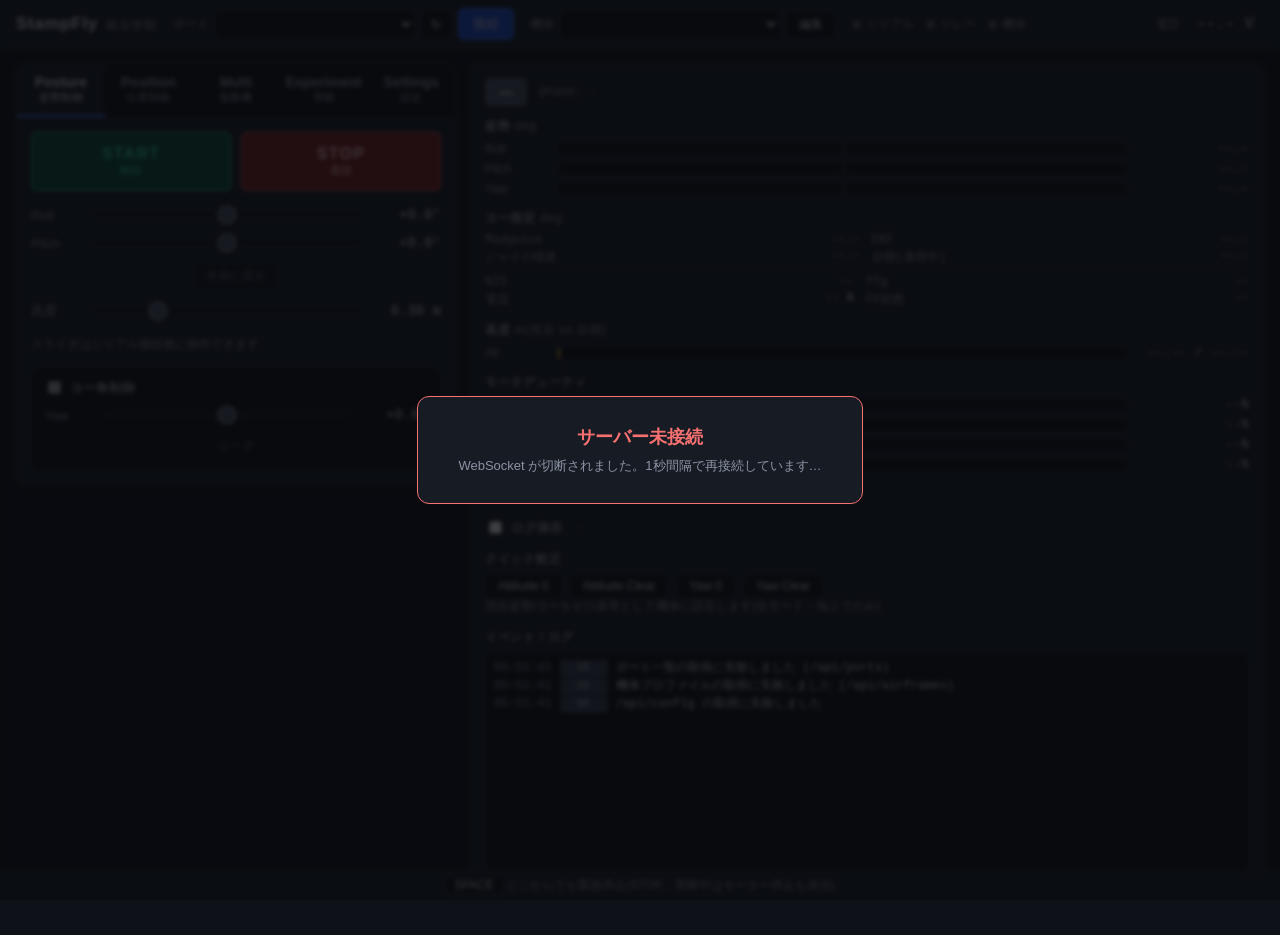
==== pc_server/static/index.html @ 68e6ab17 "設定タブの追加" ====
<!DOCTYPE html>
<html lang="ja">
<head>
<meta charset="utf-8">
<meta name="viewport" content="width=device-width, initial-scale=1">
<title>StampFly 統合管制</title>
<link rel="stylesheet" href="style.css">
</head>
<body>

<!-- ======== ヘッダ: 接続・プロファイル・リンク状態・電圧 ======== -->
<header id="header">
  <div class="brand">StampFly<span class="brand-sub">統合管制</span></div>

  <div class="hgroup">
    <label class="hlabel" for="portSelect">ポート</label>
    <select id="portSelect" title="シリアルポート"></select>
    <button id="btnRefreshPorts" class="btn btn-icon" title="ポート一覧を再取得">&#x21bb;</button>
    <button id="btnConnect" class="btn btn-primary">接続</button>
  </div>

  <div class="hgroup">
    <label class="hlabel" for="airframeSelect">機体</label>
    <select id="airframeSelect" title="機体プロファイル"></select>
    <button id="btnEditAirframes" class="btn btn-small" title="機体プロファイルを編集">編集</button>
  </div>

  <div class="hgroup links">
    <span class="link-ind" id="linkSerial"><span class="dot"></span>シリアル</span>
    <span class="link-ind" id="linkRelay"><span class="dot"></span>リレー</span>
    <span class="link-ind" id="linkDrone"><span class="dot"></span>機体</span>
  </div>

  <div class="hgroup voltage-group">
    <span class="hlabel">電圧</span>
    <span id="voltage" class="voltage v-na">--.- V</span>
  </div>
</header>

<main id="main">

  <!-- ======== 左カラム: モードタブ ======== -->
  <section id="control-col">
    <nav id="tabbar">
      <button id="tabPosture" class="tab active" data-mode="posture">Posture<span class="tab-jp">姿勢制御</span></button>
      <button id="tabPosition" class="tab" data-mode="position">Position<span class="tab-jp">位置制御</span></button>
      <button id="tabMulti" class="tab" data-mode="multi">Multi<span class="tab-jp">複数機</span></button>
      <button id="tabExperiment" class="tab" data-mode="experiment">Experiment<span class="tab-jp">実験</span></button>
      <!-- 設定は UI 専用タブ(サーバの session モードではない: set_mode を送らず、
           20Hz state echo のモード同期からも除外される) -->
      <button id="tabSettings" class="tab tab-settings">Settings<span class="tab-jp">設定</span></button>
    </nav>

    <!-- ---- Posture タブ ---- -->
    <div id="panelPosture" class="panel active">
      <div class="startstop">
        <button class="btn btn-start" data-action="start">START<span class="btn-jp">離陸</span></button>
        <button class="btn btn-stop" data-action="stop">STOP<span class="btn-jp">着陸</span></button>
      </div>

      <div class="slider-block">
        <div class="slider-row">
          <span class="slider-name">Roll</span>
          <input type="range" id="rollSlider" min="-5" max="5" step="0.1" value="0" disabled>
          <span class="slider-val mono" id="rollValue">+0.0&deg;</span>
        </div>
        <div class="slider-row">
          <span class="slider-name">Pitch</span>
          <input type="range" id="pitchSlider" min="-5" max="5" step="0.1" value="0" disabled>
          <span class="slider-val mono" id="pitchValue">+0.0&deg;</span>
        </div>
        <div class="slider-center-row">
          <button id="btnCenter" class="btn btn-small" disabled>中央に戻す</button>
        </div>
        <div class="slider-row">
          <span class="slider-name">高度</span>
          <input type="range" id="altSlider" min="0.1" max="1.0" step="0.01" value="0.3" disabled>
          <span class="slider-val mono" id="altValue">0.30 m</span>
        </div>
        <p class="note" id="postureNote">スライダはシリアル接続後に操作できます</p>
      </div>

      <!-- 共通ヨーブロックの装着先(Posture 表示時) -->
      <div id="yawSlotPosture"></div>
    </div>

    <!-- ---- Position タブ ---- -->
    <div id="panelPosition" class="panel">
      <div class="startstop">
        <button class="btn btn-start" data-action="start">START<span class="btn-jp">離陸</span></button>
        <button class="btn btn-stop" data-action="stop">STOP<span class="btn-jp">着陸</span></button>
      </div>

      <div class="target-block">
        <div class="target-row">
          <label>目標 X<input type="number" id="targetX" step="0.05" value="0.00"><span class="unit">m</span></label>
          <label>目標 Y<input type="number" id="targetY" step="0.05" value="0.00"><span class="unit">m</span></label>
          <label>目標 Z<input type="number" id="targetZ" step="0.05" min="0.1" max="1.0" value="0.30"><span class="unit">m</span></label>
        </div>
        <div class="preset-row">
          <button id="btnPresetHere" class="btn btn-small">この場で</button>
          <button id="btnPresetOrigin" class="btn btn-small">原点</button>
        </div>
      </div>

      <!-- v2: 軌道セレクタ+円軌道パラメータ(契約 §3.3) -->
      <div class="traj-block">
        <div class="traj-head">
          <span class="mlabel">軌道</span>
          <select id="trajSelect">
            <option value="hover">ホバリング(固定目標)</option>
            <option value="circle">円軌道</option>
          </select>
          <span id="trajStatus" class="badge b-ok hidden">円軌道 実行中</span>
        </div>
        <div id="circleParams" class="circle-params hidden">
          <div class="target-row">
            <label>中心 X<input type="number" id="circleCx" step="0.05" value="0.00"><span class="unit">m</span></label>
            <label>中心 Y<input type="number" id="circleCy" step="0.05" value="0.00"><span class="unit">m</span></label>
            <label>半径<input type="number" id="circleR" step="0.05" min="0.05" max="1.5" value="0.50"><span class="unit">m</span></label>
          </div>
          <div class="target-row">
            <label>周期<input type="number" id="circlePeriod" step="1" min="3" max="120" value="20"><span class="unit">s</span></label>
            <label>回転
              <select id="circleDir">
                <option value="ccw">CCW(反時計)</option>
                <option value="cw">CW(時計)</option>
              </select>
            </label>
            <label>高度<input type="number" id="circleAlt" step="0.05" min="0.1" max="1.0" value="0.30"><span class="unit">m</span></label>
          </div>
          <label class="switch-label">
            <input type="checkbox" id="circleFaceTangent">進行方向を向く(ヨー角制御 ON 時のみ有効)
          </label>
          <div class="preset-row">
            <button id="btnCircleStart" class="btn btn-small btn-primary">円軌道開始</button>
            <button id="btnCircleStop" class="btn btn-small" disabled>停止(ホバ復帰)</button>
          </div>
        </div>
      </div>

      <div class="mocap-block">
        <span class="mlabel">MoCap</span>
        <span class="link-ind" id="mocapStatus"><span class="dot"></span><span id="mocapStatusText">未受信</span></span>
        <span class="mono" id="mocapCoords">x: --.-- y: --.-- z: --.--</span>
      </div>

      <canvas id="xyCanvas" width="360" height="360"></canvas>

      <!-- 機上XY制御: roll/pitch 指令は機体側 XY PID が計算するため、
           TLM_STATE の roll_ref/pitch_ref エコー(機体計算指令)を表示する -->
      <div class="cmd-block">
        <span class="mlabel">機体計算指令</span>
        <span class="mono">Roll <span id="cmdRoll">+0.0&deg;</span></span>
        <span class="mono">Pitch <span id="cmdPitch">+0.0&deg;</span></span>
      </div>

      <!-- 共通ヨーブロックの装着先(Position 表示時) -->
      <div id="yawSlotPosition"></div>
    </div>

    <!-- ---- Multi タブ(複数機同時制御 2〜4機) ---- -->
    <div id="panelMulti" class="panel">
      <div class="startstop">
        <button id="btnMultiStart" class="btn btn-start" disabled>START<span class="btn-jp">一斉離陸</span></button>
        <button class="btn btn-stop" data-action="stop">STOP<span class="btn-jp">全機着陸</span></button>
      </div>

      <div class="multi-block">
        <div class="multi-head">
          <span class="mlabel">機体選択(2〜4機)</span>
          <button id="btnMultiApply" class="btn btn-small btn-primary" disabled>選択適用</button>
        </div>
        <div id="multiAirframeList" class="multi-airframe-list"></div>
        <div class="exp-msg" id="multiSelectMsg">接続後に機体を選んで「選択適用」を押してください(全機同一チャネル・RB ID 設定必須)</div>
      </div>

      <div class="multi-block">
        <div class="multi-head">
          <span class="mlabel">リジッドボディ確認</span>
          <button id="btnRbCheck" class="btn btn-small">確認開始</button>
        </div>
        <div id="rbList" class="rb-list mono"></div>
        <p class="note">機体を1機ずつ動かすと、座標が変化する ID でどの機体か特定できます。
          ID はヘッダの機体プロファイル「編集」の RB ID 列へ設定してください。</p>
      </div>

      <div id="multiTargets" class="multi-block"></div>

      <canvas id="multiCanvas" width="360" height="360"></canvas>

      <div id="multiStatus" class="multi-status"></div>
    </div>

    <!-- ---- 共通ヨーブロック(JS がアクティブなタブへ移設する) ---- -->
    <div id="yawBlock" class="yaw-block">
      <div class="yaw-head">
        <label class="switch-label">
          <input type="checkbox" id="yawCtrlToggle" disabled>ヨー角制御
        </label>
        <span id="ffWarnBadge" class="badge b-warn hidden" title="ff_mode=0(FF補正なし)のままヨー角制御が ON です。飛行は可能ですが磁気干渉の影響を受けます">FF未適用</span>
      </div>
      <div class="slider-row">
        <span class="slider-name">Yaw</span>
        <input type="range" id="yawSlider" min="-180" max="180" step="0.1" value="0" disabled>
        <span class="slider-val mono" id="yawValue">+0.0&deg;</span>
      </div>
      <div class="slider-center-row">
        <button id="btnYawCenter" class="btn btn-small" disabled>ヨー 0&deg;</button>
      </div>
      <div id="ffQuickBlock" class="ff-quick hidden">
        <div class="ff-quick-row">
          <span class="mlabel">FFプロファイル</span>
          <select id="ffQuickSelect"></select>
          <button id="btnFfQuickApply" class="btn btn-small">適用</button>
        </div>
        <div id="ffAppliedBanner" class="ff-banner">FF: 未適用</div>
      </div>
    </div>

    <!-- ---- Experiment タブ(契約 §3.6) ---- -->
    <div id="panelExperiment" class="panel">
      <div class="exp-activate">
        <span id="expActiveBadge" class="badge b-warn">未有効</span>
        <button id="btnExpActivate" class="btn btn-small">実験モードを有効化</button>
        <span class="note">機体が WAIT のとき MOTOR_TEST 状態に入ります(飛行中は不可)</span>
      </div>

      <p class="note exp-warning">
        &#x26a0; モーターテスト/スイープは機体を<strong>テープで確実に固定</strong>してから実行してください。
        リンク断・サーバ停止時は機体側が約1.5秒で自動停止します。
        <kbd>SPACE</kbd> で即時停止(STOP+モーター停止)。
      </p>
      <label class="switch-label fixture-check">
        <input type="checkbox" id="fixtureCheck">機体をテープで確実に固定したことを確認した
      </label>

      <!-- モーターテストバー -->
      <div class="exp-section">
        <h3>モーターテスト <span class="unit-h">全モーター(FL+FR+RL+RR)</span></h3>
        <div class="duty-row" id="dutyButtons">
          <span class="mlabel">Duty</span>
          <button type="button" class="btn duty-btn" data-duty="0.1">0.1</button>
          <button type="button" class="btn duty-btn" data-duty="0.2">0.2</button>
          <button type="button" class="btn duty-btn selected" data-duty="0.3">0.3</button>
          <button type="button" class="btn duty-btn" data-duty="0.4">0.4</button>
          <button type="button" class="btn duty-btn" data-duty="0.5">0.5</button>
          <button type="button" class="btn duty-btn duty-high" data-duty="0.6" disabled>0.6</button>
          <button type="button" class="btn duty-btn duty-high" data-duty="0.7" disabled>0.7</button>
          <button type="button" class="btn duty-btn duty-high" data-duty="0.8" disabled>0.8</button>
          <button type="button" class="btn duty-btn duty-high" data-duty="0.9" disabled>0.9</button>
          <button type="button" class="btn duty-btn duty-high" data-duty="1.0" disabled>1.0</button>
        </div>
        <label class="switch-label">
          <input type="checkbox" id="highDutyCheck">高出力 0.6〜1.0 を許可(機体固定を再確認)
        </label>
        <div class="preset-row">
          <button id="btnMotorStart" class="btn btn-small btn-primary" disabled>Start</button>
          <button id="btnMotorApply" class="btn btn-small" disabled>反映</button>
          <button id="btnMotorStop" class="btn btn-small btn-danger">Stop</button>
          <span id="motorStatusText" class="mono motor-status">停止</span>
        </div>
        <div id="expLive" class="mono exp-live">TLM_EXP: --</div>
      </div>

      <!-- 計測(EKF/FF性能ログ) -->
      <div class="exp-section">
        <h3>計測(EKF/FF性能ログ) <span class="unit-h">TLM_EXP 25Hz → CSV</span></h3>
        <p class="note">モーターテスト有効中に開始できます(スイープ/シーケンスとは排他)。
          計測中は全モーター(FL+FR+RL+RR)のみ回転できます。
          LED: 計測中=マゼンタ常灯(動画のカット目印。マゼンタに変わった瞬間が t=0)。</p>
        <div class="preset-row">
          <button id="btnExpRecStart" class="btn btn-small btn-primary" disabled>&#x25cf; 計測開始</button>
          <button id="btnExpRecStop" class="btn btn-small btn-danger" disabled>&#x25a0; 計測停止</button>
          <span id="expRecStatus" class="mono motor-status">停止中</span>
        </div>
      </div>

      <!-- スイープ -->
      <div class="exp-section">
        <h3>電流×磁場スイープ <span class="unit-h">ベンチ計測</span></h3>
        <div class="sweep-motors">
          <span class="mlabel">回すモーター</span>
          <label><input type="checkbox" class="sweep-motor" data-bit="0" checked>FL</label>
          <label><input type="checkbox" class="sweep-motor" data-bit="1" checked>FR</label>
          <label><input type="checkbox" class="sweep-motor" data-bit="2" checked>RL</label>
          <label><input type="checkbox" class="sweep-motor" data-bit="3" checked>RR</label>
        </div>
        <div class="sweep-motors">
          <span class="mlabel">パターン</span>
          <label><input type="radio" name="sweepPattern" value="updown" checked>往復 0.1→1.0→0.1(推奨)</label>
          <label><input type="radio" name="sweepPattern" value="up">昇順のみ 0.1→1.0</label>
        </div>
        <div class="sweep-notes">
          <input type="text" id="sweepLocation" placeholder="場所(例: リビング机)" maxlength="100">
          <input type="text" id="sweepOrientation" placeholder="方位(例: 機首北向き)" maxlength="100">
          <input type="text" id="sweepMemo" placeholder="備考(電池の状態など)" maxlength="200">
        </div>
        <div class="preset-row">
          <button id="btnSweepStart" class="btn btn-small btn-primary" disabled>&#x25b6; スイープ開始</button>
          <button id="btnSweepAbort" class="btn btn-small btn-danger" disabled>&#x25a0; 中断</button>
          <span id="sweepStepTag" class="mono sweep-step"></span>
        </div>
        <div class="progress-bar"><div id="sweepProgressFill" class="progress-fill"></div></div>
        <div class="exp-status-line"><span id="sweepPhase" class="mono">待機中</span></div>
        <div class="exp-msg" id="sweepMessage">「機体固定」にチェックして開始してください</div>
        <div class="exp-msg mono" id="sweepResult">直近の保存結果: --</div>
      </div>

      <!-- 加算性シーケンス -->
      <div class="exp-section">
        <h3>加算性シーケンス <span class="unit-h">FL→FR→RL→RR 自動4本</span></h3>
        <p class="note">各スイープ開始前に電池ガード(vbat &ge; 3.50 V)を確認し、不足時は電池交換待ちで一時停止します(冷却 10s)。パターン・条件記録は上のスイープ設定を使用します。</p>
        <div class="preset-row">
          <button id="btnSeqStart" class="btn btn-small btn-primary" disabled>&#x25b6; シーケンス開始</button>
          <button id="btnSeqResume" class="btn btn-small btn-primary hidden">電池交換完了 → 再開</button>
          <button id="btnSeqForce" class="btn btn-small hidden">強制再開</button>
          <button id="btnSeqAbort" class="btn btn-small btn-danger" disabled>&#x25a0; 中断</button>
          <span id="seqProgress" class="mono sweep-step"></span>
        </div>
        <div class="exp-msg" id="seqMessage">--</div>
        <div class="exp-msg mono" id="seqMeta">保存セット: --</div>
      </div>

      <!-- キャリブレーション群 -->
      <div class="exp-grid">

        <div class="exp-card">
          <h3>3D磁気キャリブレーション</h3>
          <div class="preset-row wrap">
            <button class="btn btn-small" data-cal3d-action="start">Start</button>
            <button class="btn btn-small" data-cal3d-action="stop">Stop</button>
            <button class="btn btn-small" data-cal3d-action="fit">Fit</button>
            <button class="btn btn-small btn-primary" data-cal3d-action="apply">Apply</button>
            <button class="btn btn-small" data-cal3d-action="clear">Clear</button>
          </div>
          <div class="progress-bar"><div id="cal3dProgressFill" class="progress-fill"></div></div>
          <div class="kv-list mono">
            <span>状態</span><span id="cal3dStatusText">--</span>
            <span>サンプル</span><span id="cal3dSamples">0</span>
            <span>Fit RMS</span><span id="cal3dFit">--</span>
            <span>保存済み</span><span id="cal3dSaved">--</span>
          </div>
          <p class="note">Start 後、機体を全方位にゆっくり回してから Fit → Apply。Apply で機体側の FF は自動無効化されます。</p>
        </div>

        <div class="exp-card">
          <h3>加速度 6面キャリブレーション</h3>
          <div class="preset-row wrap">
            <button class="btn btn-small" data-accel6-action="start">Start</button>
            <button class="btn btn-small accel6-face" data-accel6-action="capture" data-face="z_pos">+Z</button>
            <button class="btn btn-small accel6-face" data-accel6-action="capture" data-face="z_neg">-Z</button>
            <button class="btn btn-small accel6-face" data-accel6-action="capture" data-face="x_pos">+X</button>
            <button class="btn btn-small accel6-face" data-accel6-action="capture" data-face="x_neg">-X</button>
            <button class="btn btn-small accel6-face" data-accel6-action="capture" data-face="y_pos">+Y</button>
            <button class="btn btn-small accel6-face" data-accel6-action="capture" data-face="y_neg">-Y</button>
            <button class="btn btn-small btn-primary" data-accel6-action="apply">Apply</button>
            <button class="btn btn-small" data-accel6-action="clear">Clear</button>
          </div>
          <div class="kv-list mono">
            <span>加速度 X/Y/Z [g]</span><span id="accel6Accel">--</span>
            <span>ノルム [g]</span><span id="accel6Norm">--</span>
            <span>取得済み面</span><span id="accel6Captured">--</span>
          </div>
          <div class="exp-msg" id="accel6Msg">各面を静置してからボタンを押してください(約1秒平均)。対象軸が ±1.000g、他軸が 0 付近になる向きに合わせます</div>
        </div>

        <div class="exp-card">
          <h3>地磁気プロファイル</h3>
          <div class="ff-quick-row">
            <select id="geomagSelect"></select>
            <button id="btnGeomagApply" class="btn btn-small">適用</button>
          </div>
          <div class="kv-list mono">
            <span>選択中</span><span id="geomagInfo">--</span>
          </div>
          <div class="exp-msg" id="geomagMsg">都道府県を選ぶと保存され、機体へ送信されます</div>
        </div>

        <div class="exp-card">
          <h3>キャリブレーション・プロファイル</h3>
          <div class="ff-quick-row">
            <input type="text" id="calprofName" placeholder="プロファイル名(例: lab_north)" maxlength="40">
            <button id="btnCalprofSave" class="btn btn-small">保存(機体から取得)</button>
          </div>
          <div class="ff-quick-row">
            <select id="calprofSelect"></select>
            <button id="btnCalprofApply" class="btn btn-small btn-primary">適用(NVS書込)</button>
            <button id="btnCalprofDelete" class="btn btn-small btn-danger">削除</button>
          </div>
          <div class="exp-msg" id="calprofMsg">--</div>
        </div>

        <div class="exp-card">
          <h3>FFプロファイル(抽出・適用)</h3>
          <div class="ff-quick-row">
            <span class="mlabel">抽出元</span>
            <select id="ffFolderSelect"></select>
          </div>
          <div class="ff-quick-row">
            <input type="text" id="ffExtractName" placeholder="プロファイル名(空欄=フォルダ名)" maxlength="80">
            <input type="text" id="ffExtractMemo" placeholder="メモ(任意)" maxlength="200">
            <button id="btnFfExtract" class="btn btn-small">抽出実行</button>
          </div>
          <div class="exp-msg mono" id="ffExtractResult">--</div>
          <hr class="exp-sep">
          <div class="ff-quick-row">
            <select id="ffProfileSelect"></select>
            <button id="btnFfDelete" class="btn btn-small btn-danger">削除</button>
          </div>
          <div class="ff-quick-row">
            <select id="ffModeSelect" title="FF補正方式">
              <option value="0">FF補正 off</option>
              <option value="1">方式A(総電流LUT)</option>
              <option value="2" selected>方式B(LUT+差動)</option>
            </select>
            <select id="ffEstSelect" title="ヨー推定器">
              <option value="0">相補フィルタ</option>
              <option value="1" selected>EKF</option>
            </select>
            <button id="btnFfApply" class="btn btn-small btn-primary">適用</button>
            <button id="btnFfMode" class="btn btn-small">モードのみ変更</button>
            <button id="btnFfAnchor" class="btn btn-small">アンカー再取得</button>
          </div>
          <div class="ff-banner" id="ffAppliedExp">FF: 未適用</div>
          <div class="exp-msg" id="ffApplyMsg">--</div>
        </div>

      </div>
    </div>

    <!-- ---- Settings タブ(UI 専用: MoCap 座標・姿勢マッピング) ---- -->
    <div id="panelSettings" class="panel">
      <div class="exp-section">
        <h3>MoCap 位置マッピング <span class="unit-h">制御軸 ← Motive軸 × 符号</span></h3>
        <p class="note">Motive の座標軸と制御座標系(x=前, y=左, z=上)の対応を設定します。
          各 Motive 軸はちょうど1回ずつ参照してください(符号付き置換)。
          ヨー(機首方位)は同じマッピングから自動導出されるため、
          位置を直せばヨーの軸も追従します。</p>
        <table class="map-table">
          <thead><tr><th>制御軸</th><th>Motive軸</th><th>符号</th></tr></thead>
          <tbody>
            <tr><th>x(前)</th>
              <td><select id="mapXAxis" class="map-axis">
                <option value="x">X</option><option value="y">Y</option><option value="z">Z</option>
              </select></td>
              <td><select id="mapXSign" class="map-sign">
                <option value="1">+</option><option value="-1">&minus;</option>
              </select></td></tr>
            <tr><th>y(左)</th>
              <td><select id="mapYAxis" class="map-axis">
                <option value="x">X</option><option value="y">Y</option><option value="z">Z</option>
              </select></td>
              <td><select id="mapYSign" class="map-sign">
                <option value="1">+</option><option value="-1">&minus;</option>
              </select></td></tr>
            <tr><th>z(上)</th>
              <td><select id="mapZAxis" class="map-axis">
                <option value="x">X</option><option value="y">Y</option><option value="z">Z</option>
              </select></td>
              <td><select id="mapZSign" class="map-sign">
                <option value="1">+</option><option value="-1">&minus;</option>
              </select></td></tr>
          </tbody>
        </table>
      </div>

      <div class="exp-section">
        <h3>MoCap 姿勢(ヨー)マッピング</h3>
        <div class="target-row">
          <label>前方軸(機首)
            <select id="mapFwdAxis">
              <option value="+x">+X</option><option value="-x">&minus;X</option>
              <option value="+y">+Y</option><option value="-y">&minus;Y</option>
              <option value="+z">+Z</option><option value="-z">&minus;Z</option>
            </select></label>
          <label>上方軸(正立時)
            <select id="mapUpAxis">
              <option value="+x">+X</option><option value="-x">&minus;X</option>
              <option value="+y">+Y</option><option value="-y">&minus;Y</option>
              <option value="+z">+Z</option><option value="-z">&minus;Z</option>
            </select></label>
        </div>
        <div class="target-row">
          <label>ヨー符号
            <select id="mapYawSign">
              <option value="1">+1</option><option value="-1">&minus;1</option>
            </select></label>
          <label>ヨーオフセット
            <input type="number" id="mapYawOffset" step="0.1" min="-360" max="360" value="0.0"><span class="unit">deg</span></label>
        </div>
        <div class="preset-row">
          <button id="btnYawZeroAlign" class="btn btn-small"
            title="選択中リジッドボディの現在方位が 0° になるようオフセットを設定します(機体を基準方位へ向けて押す)">現在方位を 0&deg; に</button>
          <button id="btnYawTlmAlign" class="btn btn-small"
            title="MoCap 正解ヨーが機体のヨー推定(EKF/Madgwick)と一致するようオフセットを設定します">機体ヨー推定に合わせる</button>
        </div>
        <label class="switch-label">
          <input type="checkbox" id="mapFlipCorr" checked>フリップ補正(マーカー対称性による180°反転解の自動補正)
        </label>
        <div class="target-row">
          <label>反転判定ゲート
            <input type="number" id="mapFlipGate" step="0.05" min="0.05" max="0.95" value="0.5"><span class="unit">|上方軸·鉛直|</span></label>
        </div>
      </div>

      <div class="exp-section">
        <div class="multi-head">
          <span class="mlabel">ライブプレビュー</span>
          <button id="btnMapPreview" class="btn btn-small">プレビュー開始</button>
        </div>
        <p class="note">機体を手で動かして、変換後の座標とヨーが期待どおり動くか確認できます
          (適用前の編集内容ではなく<strong>適用済みマッピング</strong>の値です)。
          ヨー確認の要点: 機体を左回りに回したとき「正解Yaw」と機体側ヨー推定が同方向に増えること。</p>
        <div id="mapPreviewBox" class="rb-list mono"></div>
      </div>

      <div class="exp-section">
        <div class="preset-row">
          <button id="btnMapApply" class="btn btn-small btn-primary">適用(保存)</button>
          <button id="btnMapReload" class="btn btn-small">再読込</button>
        </div>
        <p class="note">適用は地上(非武装・非記録中)でのみ可能です。適用と同時に
          control.json へ保存し、位置フィルタを再初期化します。飛行ログには適用中の
          マッピングが *.meta.json として残ります。</p>
        <div class="exp-msg" id="mapMsg">--</div>
      </div>
    </div>
  </section>

  <!-- ======== 右カラム: 共通モニタ ======== -->
  <section id="monitor-col">

    <div class="mon-row state-row">
      <span id="stateBadge" class="state-badge" data-state="-1">---</span>
      <span class="phase mono" id="phaseLabel">phase: -</span>
      <button id="btnRearm" class="btn btn-rearm hidden" data-action="reset">Re-arm (RESET)</button>
    </div>

    <div class="mon-group">
      <h3>姿勢 <span class="unit-h">deg</span></h3>
      <div class="gauge-row">
        <span class="gname">Roll</span>
        <div class="bar bipolar"><div class="bar-fill" id="attRollBar"></div><div class="center-line"></div></div>
        <span class="gval mono" id="attRollNum">--.-</span>
      </div>
      <div class="gauge-row">
        <span class="gname">Pitch</span>
        <div class="bar bipolar"><div class="bar-fill" id="attPitchBar"></div><div class="center-line"></div></div>
        <span class="gval mono" id="attPitchNum">--.-</span>
      </div>
      <div class="gauge-row">
        <span class="gname" id="attYawName">Yaw</span>
        <div class="bar bipolar"><div class="bar-fill yaw" id="attYawBar"></div><div class="center-line"></div></div>
        <span class="gval mono" id="attYawNum">--.-</span>
      </div>
    </div>

    <!-- v2: ヨー推定モニタ+EKF健全性バッジ -->
    <div class="mon-group">
      <h3>ヨー推定 <span class="unit-h">deg</span> <span id="ekfBadge" class="badge hidden"></span></h3>
      <div class="kv-list mono yaw-mon">
        <span>Madgwick</span><span id="yawMadgwick">--.-</span>
        <span>EKF</span><span id="yawEkf">--.-</span>
        <span>ジャイロ積算</span><span id="yawGyroInt">--.-</span>
        <span id="yawMocapLabel" class="hidden">MoCap</span><span id="yawMocap" class="hidden">--.-</span>
        <span>目標(適用中)</span><span id="yawRefMon">--.-</span>
      </div>
      <div class="kv-list mono yaw-mon sub">
        <span>NIS</span><span id="nisMon">--</span>
        <span>ffg</span><span id="ffgMon">--</span>
        <span>電流</span><span id="currentMon">-- A</span>
        <span>FF状態</span><span id="ffModeMon">--</span>
      </div>
    </div>

    <div class="mon-group">
      <h3>高度 <span class="unit-h">m(現在 vs 目標)</span></h3>
      <div class="gauge-row">
        <span class="gname">Alt</span>
        <div class="bar"><div class="bar-fill alt" id="altCurBar"></div><div class="ref-marker" id="altRefMarker"></div></div>
        <span class="gval mono"><span id="altCurNum">--.--</span> / <span id="altRefNum">--.--</span></span>
      </div>
    </div>

    <div class="mon-group">
      <h3>モータデューティ</h3>
      <div class="gauge-row"><span class="gname">FR</span><div class="bar"><div class="bar-fill duty" id="dutyFR"></div></div><span class="gval mono" id="dutyFRNum">--%</span></div>
      <div class="gauge-row"><span class="gname">FL</span><div class="bar"><div class="bar-fill duty" id="dutyFL"></div></div><span class="gval mono" id="dutyFLNum">--%</span></div>
      <div class="gauge-row"><span class="gname">RR</span><div class="bar"><div class="bar-fill duty" id="dutyRR"></div></div><span class="gval mono" id="dutyRRNum">--%</span></div>
      <div class="gauge-row"><span class="gname">RL</span><div class="bar"><div class="bar-fill duty" id="dutyRL"></div></div><span class="gval mono" id="dutyRLNum">--%</span></div>
    </div>

    <div class="mon-group stats-line">
      <span>レイテンシ <span class="mono" id="latency">-- ms</span></span>
      <span class="relay-stats mono" id="relayStats"></span>
    </div>

    <div class="mon-group logging-row">
      <label class="switch-label">
        <input type="checkbox" id="logToggle">ログ保存
      </label>
      <span class="mono logfile" id="logFile">-</span>
    </div>

    <!-- クイック較正(全モード共通。地上でのみ実行可) -->
    <div class="mon-group" id="quickcalGroup">
      <h3>クイック較正</h3>
      <div class="ff-quick-row hidden" id="quickcalDroneRow">
        <span class="mlabel">対象機体</span>
        <select id="quickcalDrone" title="複数機モードの対象機体(選択適用済みの機体から選ぶ)"></select>
      </div>
      <div class="preset-row wrap">
        <button class="btn btn-small" data-quickcal-action="attitude_zero">Attitude 0</button>
        <button class="btn btn-small" data-quickcal-action="attitude_clear">Attitude Clear</button>
        <button class="btn btn-small" data-quickcal-action="yaw_zero" title="FF を一時停止してヨーゼロを設定し、FFモード復元+アンカー再取得まで自動実行します">Yaw 0</button>
        <button class="btn btn-small" data-quickcal-action="yaw_clear" title="FF を一時停止してヨーゼロを解除し、FFモード復元+アンカー再取得まで自動実行します">Yaw Clear</button>
      </div>
      <div class="exp-msg" id="quickcalMsg">現在姿勢/ヨーをゼロ基準として機体に設定します(全モード・地上でのみ)</div>
    </div>

    <div class="mon-group console-group">
      <h3>イベント / ログ</h3>
      <div id="consoleEl" class="console" aria-live="polite"></div>
    </div>

  </section>
</main>

<!-- ======== フッタ: 緊急停止ヒント ======== -->
<footer id="footer">
  <span id="spaceHint"><kbd>SPACE</kbd> どこからでも緊急停止(STOP。実験中はモーター停止も送信)</span>
</footer>

<!-- ======== 機体プロファイル編集モーダル ======== -->
<div id="afEditor" class="overlay editor-overlay">
  <div class="editor-box">
    <div class="editor-title">機体プロファイル編集</div>
    <p class="editor-hint">
      機体の MAC は USB 接続時の起動ログ
      「<span class="mono">ESP-NOW ready: MAC=...</span>」で確認できます。
      MAC 未設定(空欄)のプロファイルは選択できません。
      既知の候補 MAC: <span id="afKnownMacs" class="mono">-</span>
    </p>
    <div class="editor-table-wrap">
      <table id="afTable">
        <thead>
          <tr>
            <th>機体名</th>
            <th>MAC(空欄=未設定)</th>
            <th>ch</th>
            <th>Roll bias [deg]</th>
            <th>Pitch bias [deg]</th>
            <th>初期高度 [m]</th>
            <th title="MoCap リジッドボディの streaming ID(複数機モードで必須。空欄=未設定)">RB ID</th>
            <th>メモ</th>
            <th></th>
          </tr>
        </thead>
        <tbody id="afTbody"></tbody>
      </table>
    </div>
    <div class="editor-actions">
      <button id="btnAfAddRow" class="btn btn-small">行追加</button>
      <span id="afEditorMsg" class="editor-msg" aria-live="polite"></span>
      <button id="btnAfCancel" class="btn">キャンセル</button>
      <button id="btnAfSave" class="btn btn-primary">保存</button>
    </div>
  </div>
</div>

<!-- ======== WebSocket切断オーバーレイ ======== -->
<div id="overlay" class="overlay">
  <div class="overlay-box">
    <div class="overlay-title">サーバー未接続</div>
    <div class="overlay-msg">WebSocket が切断されました。1秒間隔で再接続しています…</div>
  </div>
</div>

<script src="app.js"></script>
</body>
</html>
---- pc_server/static/style.css ----
/* StampFly 統合管制 UI — ダークテーマ・ラボダッシュボード */

:root {
  --bg: #0e1117;
  --bg-panel: #161b24;
  --bg-inset: #0b0e14;
  --border: #262d3a;
  --text: #d6dbe4;
  --text-dim: #8b93a3;
  --accent: #3b82f6;
  --accent-dim: #1d4ed8;
  --ok: #34d399;
  --warn: #fbbf24;
  --crit: #f87171;
  --off: #4b5563;

  /* XYプロット配色(app.js が参照) */
  --plot-grid: #1d2330;
  --plot-axis: #384154;
  --plot-trail: #3b82f6;
  --plot-current: #60a5fa;
  --plot-target: #f59e0b;
  --plot-stale: #6b7280;
  --plot-circle: #a78bfa;

  /* 複数機モードの機体色(node_id 順。app.js が参照) */
  --multi-c0: #3b82f6;
  --multi-c1: #34d399;
  --multi-c2: #f59e0b;
  --multi-c3: #f87171;

  /* 飛行状態バッジ配色 */
  --st-init: #6b7280;
  --st-calib: #8b5cf6;
  --st-wait: #22d3ee;
  --st-takeoff: #fbbf24;
  --st-hover: #34d399;
  --st-landing: #fb923c;
  --st-complete: #f87171;
  --st-motortest: #818cf8;
}

* { box-sizing: border-box; }

html, body {
  margin: 0;
  height: 100%;
  background: var(--bg);
  color: var(--text);
  font-family: "Hiragino Sans", "Hiragino Kaku Gothic ProN", "Noto Sans JP",
               -apple-system, BlinkMacSystemFont, "Segoe UI", sans-serif;
  font-size: 14px;
}

.mono {
  font-family: "SF Mono", ui-monospace, Menlo, Consolas, monospace;
  font-variant-numeric: tabular-nums;
}

.hidden { display: none !important; }

/* ===================== ヘッダ ===================== */
#header {
  display: flex;
  align-items: center;
  flex-wrap: wrap;
  gap: 16px;
  padding: 8px 16px;
  background: var(--bg-panel);
  border-bottom: 1px solid var(--border);
}

.brand {
  font-size: 17px;
  font-weight: 700;
  letter-spacing: 0.04em;
}
.brand-sub {
  margin-left: 8px;
  font-size: 12px;
  font-weight: 400;
  color: var(--text-dim);
}

.hgroup {
  display: flex;
  align-items: center;
  gap: 6px;
}
.hlabel { color: var(--text-dim); font-size: 12px; }

select, input[type="number"] {
  background: var(--bg-inset);
  color: var(--text);
  border: 1px solid var(--border);
  border-radius: 6px;
  padding: 5px 8px;
  font-size: 13px;
}
select:focus, input:focus { outline: 1px solid var(--accent); }

#portSelect { min-width: 200px; }
#airframeSelect { min-width: 220px; }

/* ボタン */
.btn {
  background: var(--bg-inset);
  color: var(--text);
  border: 1px solid var(--border);
  border-radius: 6px;
  padding: 6px 14px;
  font-size: 13px;
  cursor: pointer;
  transition: background 0.12s, border-color 0.12s;
}
.btn:hover:not(:disabled) { border-color: var(--accent); }
.btn:disabled { opacity: 0.4; cursor: not-allowed; }
.btn-icon { padding: 6px 9px; }
.btn-small { padding: 4px 12px; font-size: 12px; }
.btn-primary { background: var(--accent-dim); border-color: var(--accent); }
.btn-danger { background: #7f1d1d; border-color: var(--crit); }

/* リンク状態インジケータ */
.links { gap: 12px; }
.link-ind {
  display: inline-flex;
  align-items: center;
  gap: 5px;
  font-size: 12px;
  color: var(--text-dim);
}
.link-ind .dot {
  width: 9px;
  height: 9px;
  border-radius: 50%;
  background: var(--off);
}
.link-ind.on { color: var(--text); }
.link-ind.on .dot {
  background: var(--ok);
  box-shadow: 0 0 6px var(--ok);
}
/* 警告点灯: リンクは生きているが要注意(例: リレー応答ありだがターゲット未設定) */
.link-ind.warn { color: var(--text); }
.link-ind.warn .dot {
  background: var(--warn);
  box-shadow: 0 0 6px var(--warn);
}

/* 電圧表示 */
.voltage-group { margin-left: auto; }
.voltage {
  font-family: "SF Mono", ui-monospace, Menlo, Consolas, monospace;
  font-variant-numeric: tabular-nums;
  font-size: 16px;
  font-weight: 600;
  padding: 3px 10px;
  border-radius: 6px;
}
.voltage.v-na   { color: var(--text-dim); }
.voltage.v-ok   { color: var(--ok); }
.voltage.v-warn { color: #111; background: var(--warn); }
.voltage.v-crit { color: #fff; background: var(--crit); animation: blink 0.8s step-start infinite; }

@keyframes blink { 50% { opacity: 0.45; } }

/* ===================== メインレイアウト ===================== */
#main {
  display: grid;
  grid-template-columns: minmax(380px, 440px) 1fr;
  gap: 14px;
  padding: 14px 16px;
  align-items: start;
}

@media (max-width: 900px) {
  #main { grid-template-columns: 1fr; }
}

#control-col, #monitor-col {
  background: var(--bg-panel);
  border: 1px solid var(--border);
  border-radius: 10px;
  overflow: hidden;
}

/* ===================== タブ ===================== */
#tabbar {
  display: flex;
  border-bottom: 1px solid var(--border);
}
.tab {
  flex: 1;
  padding: 10px 0;
  background: var(--bg-inset);
  border: none;
  border-bottom: 2px solid transparent;
  color: var(--text-dim);
  font-size: 14px;
  font-weight: 600;
  cursor: pointer;
}
.tab .tab-jp {
  display: block;
  font-size: 11px;
  font-weight: 400;
}
.tab.active {
  background: var(--bg-panel);
  color: var(--text);
  border-bottom-color: var(--accent);
}

.panel { display: none; padding: 14px; }
.panel.active { display: block; }

/* START/STOP */
.startstop {
  display: flex;
  gap: 10px;
  margin-bottom: 16px;
}
.btn-start, .btn-stop {
  flex: 1;
  padding: 12px 0;
  font-size: 16px;
  font-weight: 700;
  letter-spacing: 0.08em;
}
.btn-start { background: #064e3b; border-color: var(--ok); color: var(--ok); }
.btn-start:hover:not(:disabled) { background: #065f46; }
.btn-stop { background: #7f1d1d; border-color: var(--crit); color: #fecaca; }
.btn-stop:hover:not(:disabled) { background: #991b1b; }
.btn-jp {
  display: block;
  font-size: 11px;
  font-weight: 400;
  letter-spacing: 0;
}

/* ===================== Posture スライダ ===================== */
.slider-block { display: flex; flex-direction: column; gap: 12px; }
.slider-row {
  display: grid;
  grid-template-columns: 48px 1fr 70px;
  align-items: center;
  gap: 10px;
}
.slider-name { color: var(--text-dim); font-size: 13px; }
.slider-val { text-align: right; font-size: 14px; }
.slider-center-row { text-align: center; }

input[type="range"] {
  -webkit-appearance: none;
  appearance: none;
  width: 100%;
  height: 6px;
  border-radius: 3px;
  background: var(--bg-inset);
  border: 1px solid var(--border);
}
input[type="range"]::-webkit-slider-thumb {
  -webkit-appearance: none;
  appearance: none;
  width: 20px;
  height: 20px;
  border-radius: 50%;
  background: var(--accent);
  border: 2px solid #fff2;
  cursor: pointer;
}
input[type="range"]:disabled::-webkit-slider-thumb { background: var(--off); cursor: not-allowed; }
input[type="range"]::-moz-range-thumb {
  width: 20px;
  height: 20px;
  border-radius: 50%;
  background: var(--accent);
  border: 2px solid #fff2;
  cursor: pointer;
}
input[type="range"]:disabled::-moz-range-thumb { background: var(--off); }

.note {
  margin: 4px 0 0;
  color: var(--text-dim);
  font-size: 12px;
}

/* ===================== Position ===================== */
.target-block { margin-bottom: 12px; }
.target-row {
  display: flex;
  gap: 10px;
  margin-bottom: 8px;
}
.target-row label {
  display: flex;
  align-items: center;
  gap: 6px;
  font-size: 12px;
  color: var(--text-dim);
}
.target-row input { width: 76px; }
.target-row .unit { color: var(--text-dim); }
.preset-row { display: flex; gap: 8px; }

.mocap-block, .cmd-block {
  display: flex;
  align-items: center;
  gap: 12px;
  padding: 8px 10px;
  margin: 10px 0;
  background: var(--bg-inset);
  border: 1px solid var(--border);
  border-radius: 8px;
  font-size: 13px;
}
.mlabel { color: var(--text-dim); font-size: 12px; }

#xyCanvas {
  display: block;
  margin: 0 auto;
  background: var(--bg-inset);
  border: 1px solid var(--border);
  border-radius: 8px;
}

/* ===================== モニタ ===================== */
#monitor-col { padding: 14px; }

.mon-row { display: flex; align-items: center; gap: 12px; }
.state-row { margin-bottom: 12px; }

.state-badge {
  padding: 6px 14px;
  border-radius: 6px;
  font-weight: 700;
  font-size: 14px;
  background: var(--off);
  color: #fff;
}
.state-badge[data-state="0"] { background: var(--st-init); }
.state-badge[data-state="1"] { background: var(--st-calib); }
.state-badge[data-state="2"] { background: var(--st-wait); color: #06323a; }
.state-badge[data-state="3"] { background: var(--st-takeoff); color: #3a2c06; }
.state-badge[data-state="4"] { background: var(--st-hover); color: #043325; }
.state-badge[data-state="5"] { background: var(--st-landing); color: #3a1f06; }
.state-badge[data-state="6"] { background: var(--st-complete); animation: blink 1s step-start infinite; }
.state-badge[data-state="7"] { background: var(--st-motortest); color: #1e1b4b; }

.phase { color: var(--text-dim); font-size: 12px; }

.btn-rearm {
  margin-left: auto;
  background: #4c1d95;
  border-color: #8b5cf6;
  color: #ede9fe;
  font-weight: 700;
}

.mon-group { margin-bottom: 14px; }
.mon-group h3 {
  margin: 0 0 6px;
  font-size: 12px;
  font-weight: 600;
  color: var(--text-dim);
  text-transform: uppercase;
  letter-spacing: 0.06em;
}
.unit-h { font-weight: 400; text-transform: none; }

/* バーゲージ */
.gauge-row {
  display: grid;
  grid-template-columns: 62px 1fr 110px; /* 62px: 「Yaw(EKF)」ラベルが収まる幅 */
  align-items: center;
  gap: 10px;
  margin-bottom: 5px;
}
.gname { color: var(--text-dim); font-size: 12px; }
.gval { text-align: right; font-size: 13px; }

.bar {
  position: relative;
  height: 14px;
  background: var(--bg-inset);
  border: 1px solid var(--border);
  border-radius: 4px;
  overflow: hidden;
}
.bar-fill {
  position: absolute;
  top: 0;
  bottom: 0;
  left: 0;
  width: 0;
  background: var(--accent);
  transition: width 0.05s linear, left 0.05s linear;
}
.bar-fill.alt { background: var(--ok); }
.bar-fill.duty { background: #818cf8; }
.bar-fill.yaw { background: #22d3ee; }
.bar.bipolar .center-line {
  position: absolute;
  top: 0;
  bottom: 0;
  left: 50%;
  width: 1px;
  background: var(--text-dim);
  opacity: 0.6;
}
.ref-marker {
  position: absolute;
  top: -1px;
  bottom: -1px;
  width: 2px;
  background: var(--warn);
}

/* レイテンシ+リレー統計 */
.stats-line {
  display: flex;
  gap: 18px;
  font-size: 13px;
  color: var(--text-dim);
}
.stats-line .mono { color: var(--text); }
.relay-stats { font-size: 12px; }
.relay-stats.err { color: var(--warn); }

/* ログ保存 */
.logging-row {
  display: flex;
  align-items: center;
  gap: 12px;
}
.switch-label {
  display: inline-flex;
  align-items: center;
  gap: 6px;
  cursor: pointer;
  font-size: 13px;
}
.logfile { color: var(--text-dim); font-size: 12px; }

/* コンソール */
.console-group { margin-bottom: 0; }
.console {
  height: 220px;
  overflow-y: auto;
  background: var(--bg-inset);
  border: 1px solid var(--border);
  border-radius: 8px;
  padding: 6px 8px;
  font-family: "SF Mono", ui-monospace, Menlo, Consolas, monospace;
  font-size: 12px;
  line-height: 1.5;
}
.console .line { display: flex; gap: 8px; }
.console .time { color: var(--text-dim); flex-shrink: 0; }
.console .tag {
  flex-shrink: 0;
  width: 48px;
  text-align: center;
  border-radius: 3px;
  font-size: 10px;
  line-height: 16px;
  margin-top: 1px;
}
.tag-ui    { background: #374151; color: #d1d5db; }
.tag-relay { background: #1e3a5f; color: #93c5fd; }
.tag-drone { background: #14532d; color: #86efac; }
.tag-event { background: #581c87; color: #d8b4fe; }
.console .msg { word-break: break-all; white-space: pre-wrap; }

/* ===================== フッタ ===================== */
#footer {
  position: fixed;
  bottom: 0;
  left: 0;
  right: 0;
  padding: 6px 16px;
  background: var(--bg-panel);
  border-top: 1px solid var(--border);
  font-size: 12px;
  color: var(--text-dim);
  text-align: center;
}
#footer kbd {
  background: var(--bg-inset);
  border: 1px solid var(--border);
  border-bottom-width: 2px;
  border-radius: 4px;
  padding: 1px 8px;
  font-family: inherit;
  color: var(--text);
}
#spaceHint.flash {
  animation: stopflash 0.6s ease-out;
}
@keyframes stopflash {
  0% { color: var(--crit); text-shadow: 0 0 8px var(--crit); }
  100% { color: var(--text-dim); }
}

/* mainがフッタに隠れないよう余白 */
#main { padding-bottom: 48px; }

/* ===================== 機体プロファイル編集モーダル ===================== */
.editor-overlay { z-index: 90; } /* 切断オーバーレイ(100)より下 */

.editor-box {
  background: var(--bg-panel);
  border: 1px solid var(--border);
  border-radius: 12px;
  padding: 18px 22px;
  max-width: min(1100px, 94vw);
  max-height: 88vh;
  display: flex;
  flex-direction: column;
  gap: 10px;
}
.editor-title {
  font-size: 15px;
  font-weight: 700;
}
.editor-hint {
  margin: 0;
  color: var(--text-dim);
  font-size: 12px;
  line-height: 1.6;
}
.editor-table-wrap {
  overflow: auto;
  border: 1px solid var(--border);
  border-radius: 8px;
}
#afTable {
  border-collapse: collapse;
  width: 100%;
  font-size: 12px;
}
#afTable th, #afTable td {
  border-bottom: 1px solid var(--border);
  padding: 4px 6px;
  text-align: left;
  white-space: nowrap;
}
#afTable th {
  position: sticky;
  top: 0;
  background: var(--bg-inset);
  color: var(--text-dim);
  font-weight: 600;
}
#afTable input {
  background: var(--bg-inset);
  color: var(--text);
  border: 1px solid var(--border);
  border-radius: 5px;
  padding: 4px 6px;
  font-size: 12px;
}
#afTable input.af-name { width: 150px; }
#afTable input.af-mac { width: 150px; }
#afTable input.af-ch { width: 48px; }
#afTable input.af-num { width: 72px; }
#afTable input.af-notes { width: 240px; }

.editor-actions {
  display: flex;
  align-items: center;
  gap: 10px;
}
.editor-msg {
  margin-left: auto;
  font-size: 12px;
  color: var(--text-dim);
}
.editor-msg.err { color: var(--crit); }

/* ===================== 切断オーバーレイ ===================== */
.overlay {
  position: fixed;
  inset: 0;
  display: none;
  align-items: center;
  justify-content: center;
  background: rgba(8, 10, 14, 0.78);
  backdrop-filter: blur(2px);
  z-index: 100;
}
.overlay.visible { display: flex; }
.overlay-box {
  background: var(--bg-panel);
  border: 1px solid var(--crit);
  border-radius: 12px;
  padding: 28px 40px;
  text-align: center;
}
.overlay-title {
  font-size: 18px;
  font-weight: 700;
  color: var(--crit);
  margin-bottom: 8px;
}
.overlay-msg { color: var(--text-dim); font-size: 13px; }

/* ===================== v2: 共通バッジ ===================== */
.badge {
  display: inline-block;
  padding: 2px 10px;
  border-radius: 10px;
  font-size: 11px;
  font-weight: 600;
  background: var(--off);
  color: #fff;
  vertical-align: middle;
}
.badge.b-ok   { background: #065f46; color: #a7f3d0; border: 1px solid var(--ok); }
.badge.b-warn { background: #78350f; color: #fde68a; border: 1px solid var(--warn); }
.badge.b-dim  { background: var(--bg-inset); color: var(--text-dim); border: 1px solid var(--border); }

/* ===================== v2: ヨーブロック(Posture/Position 共通) ===================== */
.yaw-block {
  margin-top: 14px;
  padding: 10px 12px;
  background: var(--bg-inset);
  border: 1px solid var(--border);
  border-radius: 8px;
  display: flex;
  flex-direction: column;
  gap: 10px;
}
.yaw-head {
  display: flex;
  align-items: center;
  gap: 10px;
}
.ff-quick {
  display: flex;
  flex-direction: column;
  gap: 6px;
  padding-top: 8px;
  border-top: 1px dashed var(--border);
}
.ff-quick-row {
  display: flex;
  align-items: center;
  gap: 8px;
  flex-wrap: wrap;
}
.ff-quick-row select { min-width: 160px; flex: 1; }
.ff-quick-row input[type="text"] {
  background: var(--bg-inset);
  color: var(--text);
  border: 1px solid var(--border);
  border-radius: 6px;
  padding: 5px 8px;
  font-size: 12px;
  flex: 1;
  min-width: 120px;
}
.ff-banner {
  padding: 5px 10px;
  border-radius: 6px;
  font-size: 12px;
  background: var(--bg-panel);
  border: 1px solid var(--border);
  color: var(--text-dim);
}
.ff-banner.applied {
  border-color: var(--ok);
  color: var(--ok);
}

/* ===================== v2: 軌道ブロック(Position) ===================== */
.traj-block {
  margin: 10px 0;
  padding: 10px 12px;
  background: var(--bg-inset);
  border: 1px solid var(--border);
  border-radius: 8px;
}
.traj-head {
  display: flex;
  align-items: center;
  gap: 10px;
  margin-bottom: 8px;
}
.circle-params {
  display: flex;
  flex-direction: column;
  gap: 8px;
}
.circle-params .target-row { margin-bottom: 0; }
.circle-params input[type="number"] { width: 70px; }

/* ===================== v2: ヨー推定モニタ(key-value グリッド) ===================== */
.kv-list {
  display: grid;
  grid-template-columns: auto 1fr;
  gap: 2px 12px;
  font-size: 12px;
}
.kv-list > span:nth-child(odd) { color: var(--text-dim); }
.kv-list > span:nth-child(even) { text-align: right; }
.yaw-mon { grid-template-columns: auto 1fr auto 1fr; }
.yaw-mon.sub { padding-top: 4px; border-top: 1px dashed var(--border); margin-top: 4px; }

/* ===================== v2: Experiment タブ ===================== */
#main.mode-experiment {
  grid-template-columns: 1fr minmax(320px, 400px);
}
/* 狭い画面では既存レイアウトと同様に1カラムへ畳む(基本則の media query は
   セレクタ特異度で負けるため、mode-experiment 用にも明示する) */
@media (max-width: 900px) {
  #main.mode-experiment { grid-template-columns: 1fr; }
}

.exp-activate {
  display: flex;
  align-items: center;
  gap: 10px;
  flex-wrap: wrap;
  margin-bottom: 8px;
}
.exp-warning { line-height: 1.6; }
.exp-warning kbd {
  background: var(--bg-inset);
  border: 1px solid var(--border);
  border-radius: 4px;
  padding: 0 6px;
}
.fixture-check {
  display: flex;
  margin: 8px 0 12px;
  padding: 8px 10px;
  background: #3a2c0620;
  border: 1px solid var(--warn);
  border-radius: 8px;
  font-size: 13px;
}

.exp-section {
  margin-bottom: 14px;
  padding: 10px 12px;
  background: var(--bg-inset);
  border: 1px solid var(--border);
  border-radius: 8px;
  display: flex;
  flex-direction: column;
  gap: 8px;
}
.exp-section h3, .exp-card h3 {
  margin: 0;
  font-size: 12px;
  font-weight: 600;
  color: var(--text-dim);
  text-transform: uppercase;
  letter-spacing: 0.06em;
}

.duty-row {
  display: flex;
  align-items: center;
  gap: 5px;
  flex-wrap: wrap;
}
.duty-btn {
  padding: 5px 10px;
  font-size: 12px;
  font-variant-numeric: tabular-nums;
}
.duty-btn.selected {
  background: var(--accent-dim);
  border-color: var(--accent);
  color: #fff;
}
.duty-btn.duty-high:not(:disabled) { border-color: var(--warn); }

.motor-status { color: var(--text-dim); font-size: 12px; margin-left: auto; }
.motor-status.running { color: var(--crit); font-weight: 700; }
.exp-live {
  font-size: 11px;
  color: var(--text-dim);
  word-break: break-all;
}

.sweep-motors {
  display: flex;
  align-items: center;
  gap: 10px;
  flex-wrap: wrap;
  font-size: 12px;
}
.sweep-motors label {
  display: inline-flex;
  align-items: center;
  gap: 4px;
  cursor: pointer;
}
.sweep-notes {
  display: flex;
  gap: 6px;
  flex-wrap: wrap;
}
.sweep-notes input {
  flex: 1;
  min-width: 110px;
  background: var(--bg-panel);
  color: var(--text);
  border: 1px solid var(--border);
  border-radius: 6px;
  padding: 5px 8px;
  font-size: 12px;
}
.sweep-step { color: var(--text-dim); font-size: 12px; }

.progress-bar {
  position: relative;
  height: 10px;
  background: var(--bg-panel);
  border: 1px solid var(--border);
  border-radius: 5px;
  overflow: hidden;
}
.progress-fill {
  position: absolute;
  top: 0; bottom: 0; left: 0;
  width: 0;
  background: var(--accent);
  transition: width 0.2s linear;
}
.progress-fill.err { background: var(--crit); }

.exp-status-line { font-size: 12px; }
.exp-msg {
  font-size: 12px;
  color: var(--text-dim);
  word-break: break-all;
}

.exp-grid {
  display: grid;
  grid-template-columns: repeat(auto-fit, minmax(300px, 1fr));
  gap: 10px;
}
.exp-card {
  padding: 10px 12px;
  background: var(--bg-inset);
  border: 1px solid var(--border);
  border-radius: 8px;
  display: flex;
  flex-direction: column;
  gap: 8px;
}
.exp-sep { border: none; border-top: 1px dashed var(--border); margin: 2px 0; }
.preset-row.wrap { flex-wrap: wrap; }
.accel6-face.done {
  border-color: var(--ok);
  color: var(--ok);
}

/* ===================== v2: 複数機(Multi)タブ ===================== */
.multi-block {
  margin-top: 12px;
  padding: 10px 12px;
  background: var(--bg-inset);
  border: 1px solid var(--border);
  border-radius: 8px;
}
.multi-head {
  display: flex;
  align-items: center;
  justify-content: space-between;
  gap: 8px;
  margin-bottom: 6px;
}
.multi-airframe-list {
  display: grid;
  grid-template-columns: repeat(auto-fit, minmax(160px, 1fr));
  gap: 4px 12px;
}
.multi-af {
  display: flex;
  align-items: center;
  gap: 6px;
  font-size: 13px;
  cursor: pointer;
}
.multi-af .warn-text { color: var(--warn); }
.multi-target-row {
  display: flex;
  align-items: center;
  gap: 8px;
  margin-top: 6px;
}
.multi-target-row label {
  display: flex;
  align-items: center;
  gap: 4px;
  font-size: 12px;
  color: var(--text-dim);
}
.multi-target-row input[type="number"] { width: 64px; }
.multi-tag {
  min-width: 72px;
  padding: 1px 6px;
  border: 1px solid;
  border-radius: 4px;
  font-size: 12px;
  text-align: center;
}
.multi-status { margin-top: 10px; display: flex; flex-direction: column; gap: 4px; }
.multi-chip {
  padding: 4px 8px;
  border-left: 3px solid var(--accent);
  background: var(--bg-inset);
  border-radius: 4px;
  font-size: 12px;
  font-family: ui-monospace, SFMono-Regular, Menlo, monospace;
  white-space: pre-wrap;
}
.multi-chip.chip-warn { color: var(--warn); }
.multi-chip.chip-flying { background: rgba(52, 211, 153, 0.08); }
.rb-list { font-size: 12px; display: flex; flex-direction: column; gap: 2px; }
.rb-line.stale { color: var(--text-dim); }
.rb-line.rb-sub { color: var(--text-dim); white-space: pre; }

/* 設定タブ(MoCap マッピング) */
.map-table { border-collapse: collapse; font-size: 13px; }
.map-table th, .map-table td { padding: 4px 8px; text-align: left; }
.map-table thead th { color: var(--text-dim); font-weight: normal; font-size: 12px; }
.map-table tbody th { font-family: ui-monospace, SFMono-Regular, Menlo, monospace; }
.map-table select { min-width: 56px; }
.tab-settings { margin-left: auto; }
.exp-msg.msg-err { color: var(--warn); }
#multiCanvas {
  display: block;
  margin: 12px auto 0;
  background: var(--bg-inset);
  border: 1px solid var(--border);
  border-radius: 8px;
}

/* 複数機: 機体別サブ行(ヨー制御+FF) */
.multi-sub-row {
  margin-left: 80px;
  flex-wrap: wrap;
  gap: 10px;
}
.multi-sub-row .switch-label { font-size: 12px; }
.multi-sub-row input[type="number"] { width: 58px; }
.multi-ff-select { max-width: 150px; font-size: 12px; }
.multi-ff-status { font-size: 11px; color: var(--text-dim); }
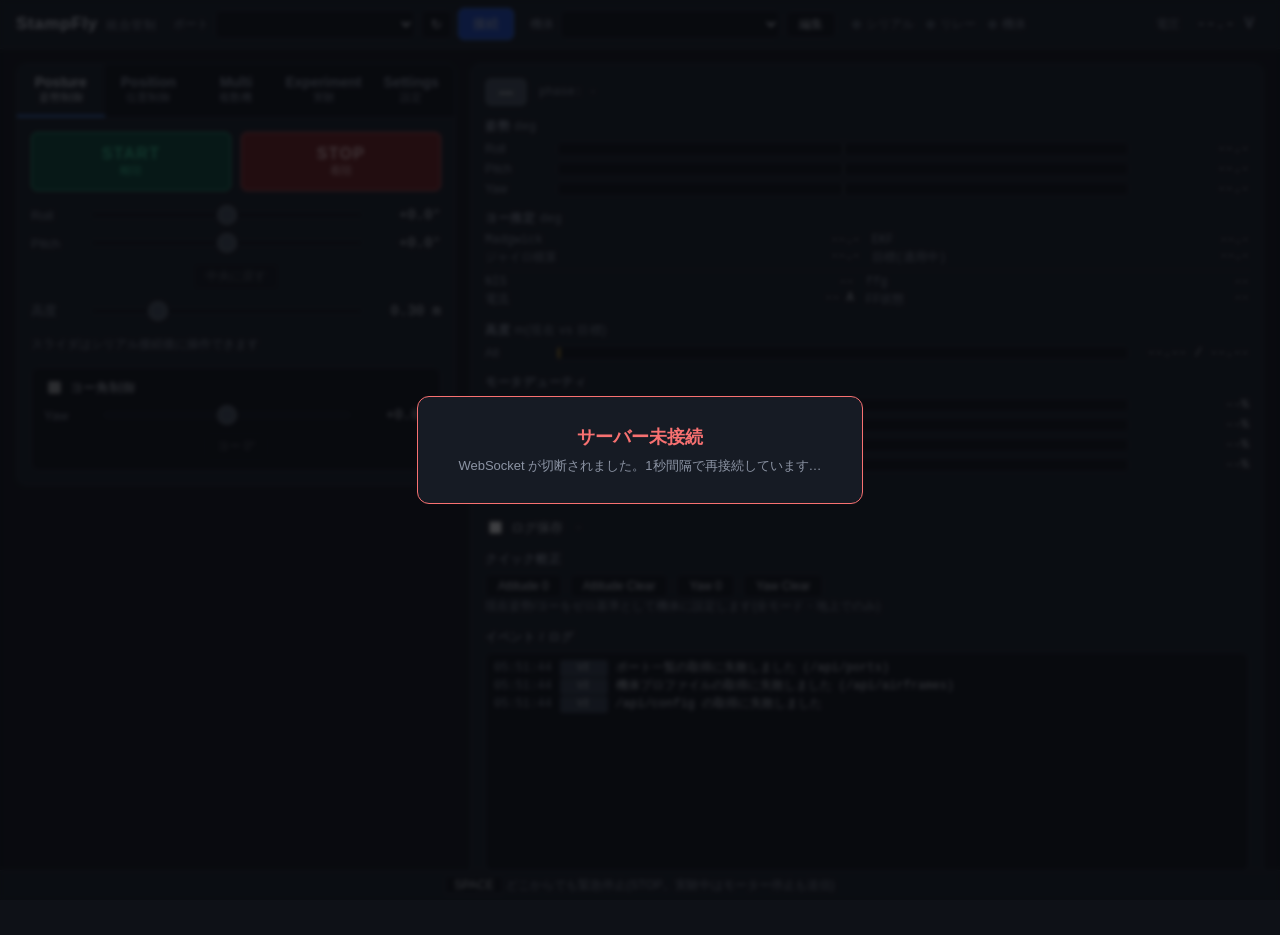
==== commit 4882ecd7: "自動磁気チューニング基盤の実装(EKF2/magbias/フロー移植/v6ログ) - EKF2(est_mode=2)新設: ヨー擬似観測・τ_bm適応・飛行状態再アンカー。現行EKFは無改変並走 -" ====
--- a/pc_server/static/index.html
+++ b/pc_server/static/index.html
@@ -417,6 +417,7 @@
             <select id="ffEstSelect" title="ヨー推定器">
               <option value="0">相補フィルタ</option>
               <option value="1" selected>EKF</option>
+              <option value="2">EKF2(ヨー擬似観測)</option>
             </select>
             <button id="btnFfApply" class="btn btn-small btn-primary">適用</button>
             <button id="btnFfMode" class="btn btn-small">モードのみ変更</button>
@@ -424,6 +425,37 @@
           </div>
           <div class="ff-banner" id="ffAppliedExp">FF: 未適用</div>
           <div class="exp-msg" id="ffApplyMsg">--</div>
+        </div>
+
+        <div class="exp-card">
+          <h3>磁気オートチューン(EKF2)</h3>
+          <div class="ff-quick-row">
+            <span class="mlabel">ヨー基準</span>
+            <select id="yawRefSelect" title="CMD_POS_ERR の外部ヨー基準ソース(飛行中も切替可)">
+              <option value="off">off(コースト)</option>
+              <option value="mocap" selected>MoCap 実測ヨー</option>
+              <option value="motion">移動ベースヨー(低信頼)</option>
+            </select>
+            <span class="mono" id="yawRefMotionInfo">motion: --</span>
+          </div>
+          <div class="kv-list mono">
+            <span>EKF2 &psi; / innov</span><span id="ekf2YawInfo">--</span>
+            <span>EKF2 b_m [&micro;T]</span><span id="ekf2BmInfo">--</span>
+            <span>EKF2 status / gate</span><span id="ekf2StatusInfo">--</span>
+          </div>
+          <hr class="exp-sep">
+          <div class="ff-quick-row">
+            <span class="mlabel">抽出元ログ</span>
+            <select id="magbiasLogSelect"></select>
+            <button id="btnMagbiasExtract" class="btn btn-small">抽出実行</button>
+          </div>
+          <div class="ff-quick-row">
+            <select id="magbiasSelect"></select>
+            <button id="btnMagbiasApply" class="btn btn-small btn-primary">適用(NVS書込)</button>
+            <button id="btnMagbiasClear" class="btn btn-small">クリア</button>
+          </div>
+          <div class="ff-banner" id="magbiasApplied">magbias: 未適用</div>
+          <div class="exp-msg" id="magbiasMsg">v6 飛行ログから学習した Δb を機体 NVS(magbias)へ加算適用します(地上でのみ)</div>
         </div>
 
       </div>
--- a/pc_server/static/style.css
+++ b/pc_server/static/style.css
@@ -927,6 +927,7 @@
 .rb-list { font-size: 12px; display: flex; flex-direction: column; gap: 2px; }
 .rb-line.stale { color: var(--text-dim); }
 .rb-line.rb-sub { color: var(--text-dim); white-space: pre; }
+.rb-primary-btn { margin-left: 8px; font-size: 11px; padding: 1px 8px; }
 
 /* 設定タブ(MoCap マッピング) */
 .map-table { border-collapse: collapse; font-size: 13px; }
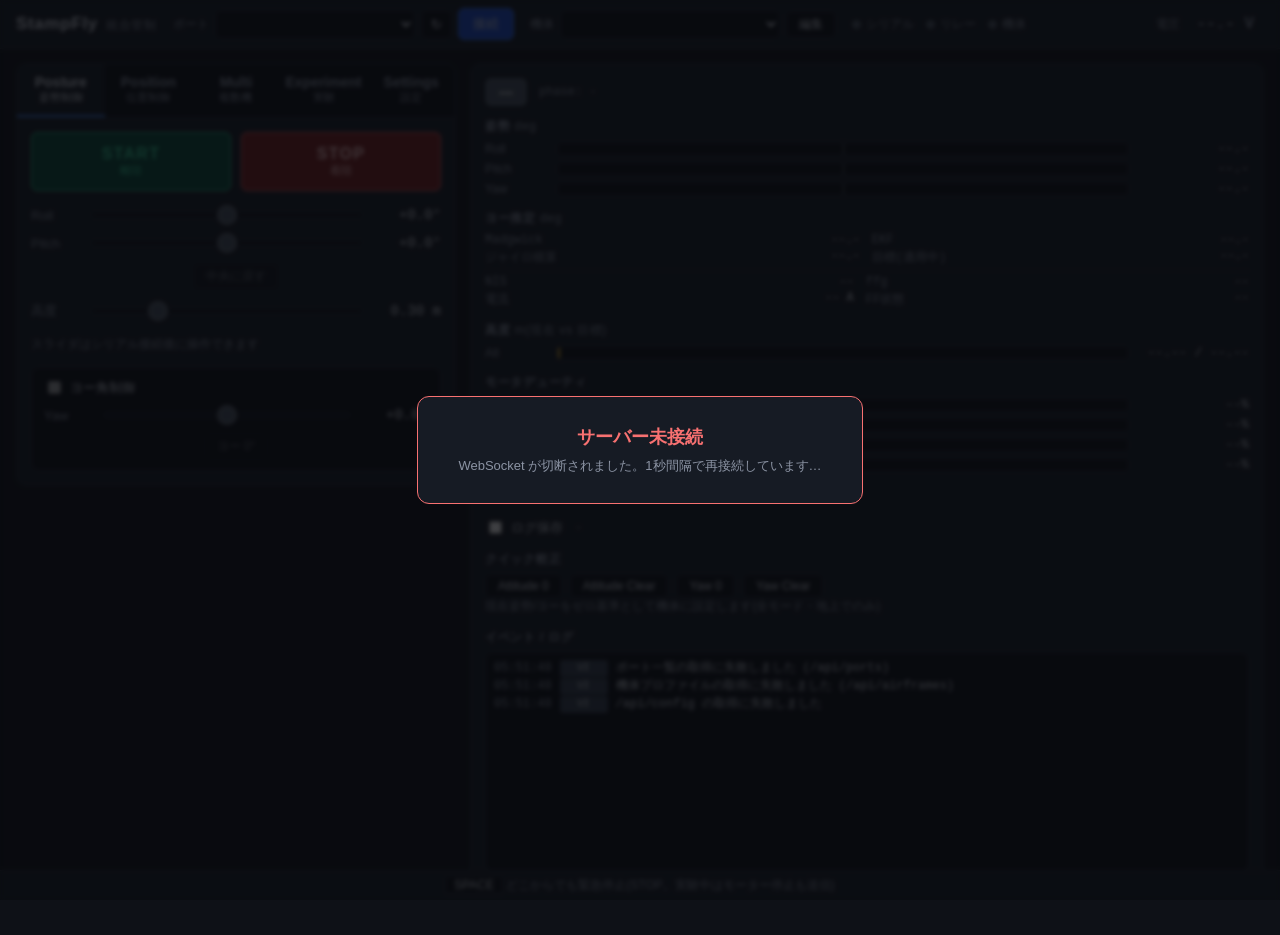
==== commit a2f2301a: "フロー較正パネル追加(2x2行列化・純回転フィット)+性能ログフロー列+リアルタイムモニタ - flowcal 2x2行列化: CMD_FLOWCAL_SET 17B、NVS v2(v1自動移行)、T" ====
--- a/pc_server/static/index.html
+++ b/pc_server/static/index.html
@@ -276,6 +276,33 @@
         </div>
       </div>
 
+      <!-- リアルタイムモニタ(ヨー/フロー速度/2D位置。canvas 自前描画・60s窓) -->
+      <div class="exp-section">
+        <div class="rtmon-head">
+          <h3>リアルタイムモニタ <span class="unit-h">60s窓・再描画10Hz上限</span></h3>
+          <button id="btnRtmonToggle" class="btn btn-small">非表示</button>
+        </div>
+        <div id="rtmonBody" class="rtmon-body">
+          <div class="rtmon-row">
+            <div class="rtmon-chart">
+              <div class="rtmon-title">&#x2460; ヨー角 [deg](Madgwick / EKF / EKF2 / MoCap)</div>
+              <canvas id="rtmonYawCanvas" width="600" height="170"></canvas>
+            </div>
+            <div class="rtmon-chart">
+              <div class="rtmon-title">&#x2461; フロー速度 [m/s](機体系。点線=MoCap換算)</div>
+              <canvas id="rtmonVelCanvas" width="600" height="170"></canvas>
+            </div>
+            <div class="rtmon-chart">
+              <div class="rtmon-title">&#x2462; 2D位置 [m](フロー積算デッドレコニング)
+                <button id="btnRtmonReset" class="btn btn-small">積算リセット</button>
+              </div>
+              <canvas id="rtmonXyCanvas" width="260" height="260"></canvas>
+            </div>
+          </div>
+          <div id="rtmonInfo" class="exp-msg mono">--</div>
+        </div>
+      </div>
+
       <!-- スイープ -->
       <div class="exp-section">
         <h3>電流×磁場スイープ <span class="unit-h">ベンチ計測</span></h3>
@@ -458,6 +485,74 @@
           <div class="exp-msg" id="magbiasMsg">v6 飛行ログから学習した Δb を機体 NVS(magbias)へ加算適用します(地上でのみ)</div>
         </div>
 
+      </div>
+
+      <!-- フロー較正(純回転 2×2 フィット。FLIGHT_ANALYSIS_20260731.md §5) -->
+      <div class="exp-section">
+        <h3>フロー較正(純回転フィット) <span class="unit-h">TLM_STATE 25Hz → 2&times;2 K 行列</span></h3>
+        <p class="note">
+          手順: ①モーター停止・プロペラ静止を確認
+          ②テクスチャのある床/机の上 <strong>0.15〜0.5m</strong>(ToF 有効域)で機体を手持ち
+          ③ロール/ピッチを <strong>&plusmn;20〜30&deg;</strong> でゆっくり <strong>20〜30秒</strong>ゆらす
+          (ヨー回転と並進は極力入れない)。<br>
+          軸規約: trans_x = flow_x &minus; q / trans_y = flow_y + p(機体 x=前 / y=右)。
+          K は「機体系レート [rad/s] → カウントレート [counts/s]」の写像で、機上は rate = K&#x207B;&#xB9;&middot;counts を適用します。<br>
+          参考 — 未較正時の実測: スケール約 1.11/1.26 倍過大・取付回転 &minus;9.4&deg;
+          (docs/FLIGHT_ANALYSIS_20260731.md &sect;5)。
+        </p>
+        <div class="preset-row">
+          <button id="btnFlowcalStart" class="btn btn-small btn-primary">&#x25cf; 記録開始</button>
+          <button id="btnFlowcalStop" class="btn btn-small" disabled>&#x25a0; 停止&amp;フィット</button>
+          <button id="btnFlowcalApply" class="btn btn-small btn-primary" disabled>適用(NVS書込)</button>
+          <button id="btnFlowcalClear" class="btn btn-small">クリア</button>
+          <span id="flowcalRecStatus" class="mono motor-status">待機中</span>
+        </div>
+        <div class="fc-meters">
+          <div class="fc-meter">
+            <span class="fc-meter-label">サンプル数(有効)</span>
+            <div class="fc-meter-bar"><div id="fcFillSamples" class="fc-meter-fill"></div><div class="fc-meter-line" style="left:33.3%"></div></div>
+            <span id="fcValSamples" class="fc-meter-val mono">--</span>
+          </div>
+          <div class="fc-meter">
+            <span class="fc-meter-label">有効サンプル率</span>
+            <div class="fc-meter-bar"><div id="fcFillValid" class="fc-meter-fill"></div><div class="fc-meter-line" style="left:80%"></div></div>
+            <span id="fcValValid" class="fc-meter-val mono">--</span>
+          </div>
+          <div class="fc-meter">
+            <span class="fc-meter-label">励振std p(ロール)</span>
+            <div class="fc-meter-bar"><div id="fcFillStdP" class="fc-meter-fill"></div><div class="fc-meter-line" style="left:30%"></div></div>
+            <span id="fcValStdP" class="fc-meter-val mono">--</span>
+          </div>
+          <div class="fc-meter">
+            <span class="fc-meter-label">励振std q(ピッチ)</span>
+            <div class="fc-meter-bar"><div id="fcFillStdQ" class="fc-meter-fill"></div><div class="fc-meter-line" style="left:30%"></div></div>
+            <span id="fcValStdQ" class="fc-meter-val mono">--</span>
+          </div>
+          <div class="fc-meter">
+            <span class="fc-meter-label">SQUAL</span>
+            <div class="fc-meter-bar"><div id="fcFillSqual" class="fc-meter-fill"></div><div class="fc-meter-line" style="left:19.5%"></div></div>
+            <span id="fcValSqual" class="fc-meter-val mono">--</span>
+          </div>
+          <div class="fc-meter">
+            <span class="fc-meter-label">ToF距離</span>
+            <div class="fc-meter-bar"><div id="fcFillTof" class="fc-meter-fill"></div><div class="fc-meter-line" style="left:15%"></div><div class="fc-meter-line" style="left:50%"></div></div>
+            <span id="fcValTof" class="fc-meter-val mono">--</span>
+          </div>
+        </div>
+        <hr class="exp-sep">
+        <div class="fc-result-head">
+          <span id="flowcalBadge" class="badge b-dim">フィット未実施</span>
+        </div>
+        <div class="kv-list mono">
+          <span>r&sup2;(x / y)</span><span id="fcR2">--</span>
+          <span>スケール kx / ky [counts/rad]</span><span id="fcScale">--</span>
+          <span>取付回転 &phi;0 / x/y比</span><span id="fcPhi">--</span>
+          <span>採用サンプル(棄却)</span><span id="fcUsed">--</span>
+          <span>フィット K</span><span id="fcMatrix">--</span>
+          <span>機体の現在 K(CAL_GET)</span><span id="fcDroneMatrix">--</span>
+        </div>
+        <div class="ff-banner" id="flowcalApplied">flowcal: 未適用(既定 diag(450,450))</div>
+        <div class="exp-msg" id="flowcalMsg">--</div>
       </div>
     </div>
 
--- a/pc_server/static/style.css
+++ b/pc_server/static/style.css
@@ -29,6 +29,14 @@
   --multi-c2: #f59e0b;
   --multi-c3: #f87171;
 
+  /* Experiment リアルタイムモニタ配色(app.js が参照) */
+  --rt-madgwick: #ec4899;
+  --rt-ekf1: #38bdf8;
+  --rt-ekf2: #a78bfa;
+  --rt-mocap: #34d399;
+  --rt-vx: #38bdf8;
+  --rt-vy: #fbbf24;
+
   /* 飛行状態バッジ配色 */
   --st-init: #6b7280;
   --st-calib: #8b5cf6;
@@ -841,6 +849,85 @@
   word-break: break-all;
 }
 
+/* リアルタイムモニタ(ヨー/フロー速度/2D位置。canvas 自前描画) */
+.rtmon-head {
+  display: flex;
+  align-items: center;
+  justify-content: space-between;
+  gap: 8px;
+}
+.rtmon-body {
+  display: flex;
+  flex-direction: column;
+  gap: 8px;
+}
+.rtmon-row {
+  display: flex;
+  flex-wrap: wrap;
+  gap: 10px;
+  align-items: flex-start;
+}
+.rtmon-chart {
+  display: flex;
+  flex-direction: column;
+  gap: 4px;
+}
+.rtmon-title {
+  display: flex;
+  align-items: center;
+  gap: 8px;
+  font-size: 12px;
+  color: var(--text-dim);
+}
+.rtmon-chart canvas {
+  display: block;
+  background: var(--bg-inset);
+  border: 1px solid var(--border);
+  border-radius: 8px;
+}
+
+/* フロー較正(純回転フィット)パネルのライブメーター
+   (合格ライン = .fc-meter-line。位置は index.html 側で threshold/scale %) */
+.fc-meters {
+  display: grid;
+  grid-template-columns: repeat(auto-fit, minmax(260px, 1fr));
+  gap: 4px 16px;
+  margin-top: 6px;
+}
+.fc-meter {
+  display: grid;
+  grid-template-columns: 130px 1fr 84px;
+  align-items: center;
+  gap: 8px;
+  font-size: 12px;
+}
+.fc-meter-label { color: var(--text-dim); }
+.fc-meter-bar {
+  position: relative;
+  height: 10px;
+  background: var(--bg-panel);
+  border: 1px solid var(--border);
+  border-radius: 5px;
+  overflow: hidden;
+}
+.fc-meter-fill {
+  position: absolute;
+  top: 0; bottom: 0; left: 0;
+  width: 0;
+  background: var(--warn);
+  transition: width 0.2s linear;
+}
+.fc-meter-fill.pass { background: var(--ok); }
+.fc-meter-line {
+  position: absolute;
+  top: -1px; bottom: -1px;
+  width: 2px;
+  background: var(--text-dim);
+  opacity: 0.8;
+}
+.fc-meter-val { text-align: right; }
+.fc-result-head { margin: 4px 0; }
+
 .exp-grid {
   display: grid;
   grid-template-columns: repeat(auto-fit, minmax(300px, 1fr));
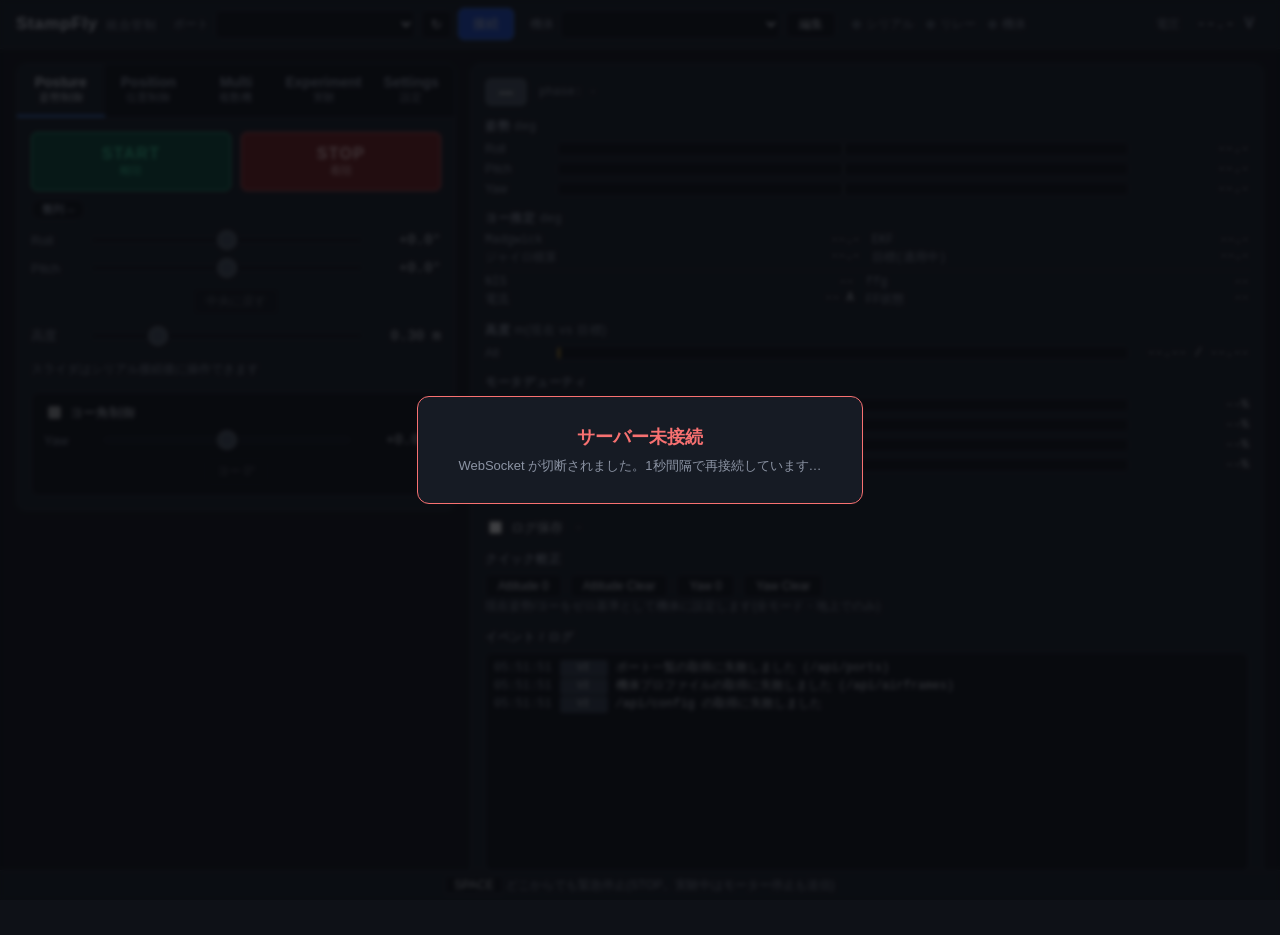
==== commit ee166b8a: "ヨー基準の根治修正(アーム相対化・連続性ゲート・FWソフト再捕捉・インターロック) 7/31両フライトの融合0%の根本原因(PCワイヤ送信が較正未適用のsent=-生ヨー+ 恒久ラッチのデッドロック)" ====
--- a/pc_server/static/index.html
+++ b/pc_server/static/index.html
@@ -57,6 +57,12 @@
         <button class="btn btn-start" data-action="start">START<span class="btn-jp">離陸</span></button>
         <button class="btn btn-stop" data-action="stop">STOP<span class="btn-jp">着陸</span></button>
       </div>
+      <!-- プリフライト・インターロック(P1-2): ヨー基準整列バッジ+強制離陸 -->
+      <div class="interlock-row">
+        <span class="badge b-dim" data-interlock-badge>整列 --</span>
+        <span class="interlock-msg" data-interlock-msg></span>
+        <button class="btn btn-small hidden" data-action="force-start" title="インターロック未成立のまま CMD_START を送ります(明示的 override)">強制離陸</button>
+      </div>
 
       <div class="slider-block">
         <div class="slider-row">
@@ -89,6 +95,12 @@
       <div class="startstop">
         <button class="btn btn-start" data-action="start">START<span class="btn-jp">離陸</span></button>
         <button class="btn btn-stop" data-action="stop">STOP<span class="btn-jp">着陸</span></button>
+      </div>
+      <!-- プリフライト・インターロック(P1-2): ヨー基準整列バッジ+強制離陸 -->
+      <div class="interlock-row">
+        <span class="badge b-dim" data-interlock-badge>整列 --</span>
+        <span class="interlock-msg" data-interlock-msg></span>
+        <button class="btn btn-small hidden" data-action="force-start" title="インターロック未成立のまま CMD_START を送ります(明示的 override)">強制離陸</button>
       </div>
 
       <div class="target-block">
@@ -469,6 +481,7 @@
             <span>EKF2 &psi; / innov</span><span id="ekf2YawInfo">--</span>
             <span>EKF2 b_m [&micro;T]</span><span id="ekf2BmInfo">--</span>
             <span>EKF2 status / gate</span><span id="ekf2StatusInfo">--</span>
+            <span>ヨー観測融合</span><span id="ekf2FusedInfo">--</span>
           </div>
           <hr class="exp-sep">
           <div class="ff-quick-row">
--- a/pc_server/static/style.css
+++ b/pc_server/static/style.css
@@ -228,6 +228,18 @@
   gap: 10px;
   margin-bottom: 16px;
 }
+/* プリフライト・インターロック(P1-2): 離陸ボタン直下のバッジ行 */
+.interlock-row {
+  display: flex;
+  align-items: center;
+  gap: 8px;
+  margin: -8px 0 12px;
+}
+.interlock-row .interlock-msg {
+  flex: 1;
+  font-size: 11px;
+  color: var(--text-dim);
+}
 .btn-start, .btn-stop {
   flex: 1;
   padding: 12px 0;
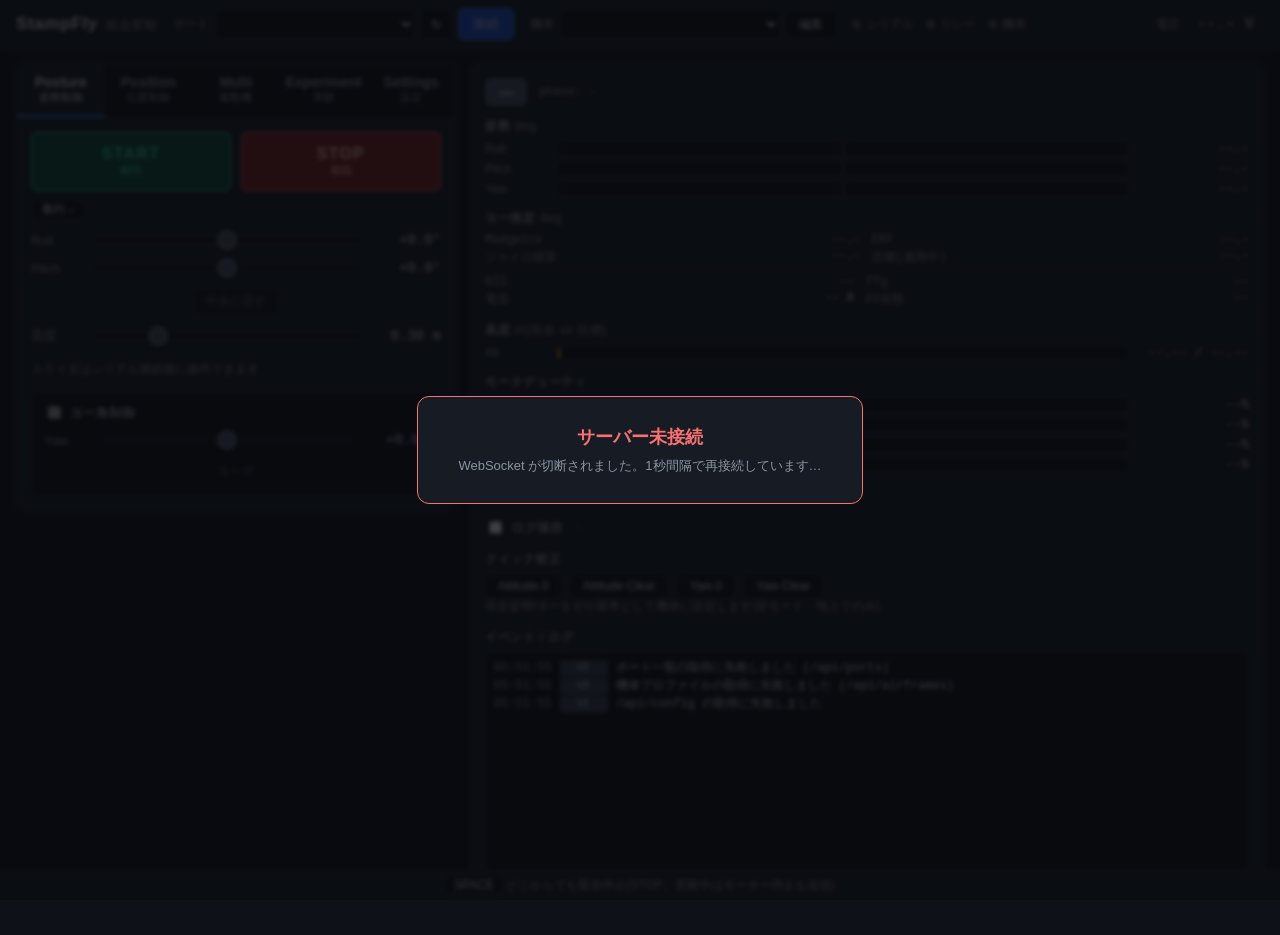
==== commit bbcbe523: "flowcal蓄積型プロファイル+ヨー0でMadgwick/ジャイロ積算も同時ゼロ化 - フロー較正のフィット結果を flowcal_profiles/<名前>.json へ自動保存し、   一覧/選" ====
--- a/pc_server/static/index.html
+++ b/pc_server/static/index.html
@@ -564,6 +564,16 @@
           <span>フィット K</span><span id="fcMatrix">--</span>
           <span>機体の現在 K(CAL_GET)</span><span id="fcDroneMatrix">--</span>
         </div>
+        <hr class="exp-sep">
+        <div class="ff-quick-row">
+          <span class="mlabel">プロファイル</span>
+          <select id="flowcalSelect" title="フィット合格時に data/flowcal_profiles/ へ自動保存されたプロファイル"></select>
+          <button id="btnFlowcalProfileApply" class="btn btn-small btn-primary" disabled>選択を適用(NVS書込)</button>
+          <button id="btnFlowcalProfileDelete" class="btn btn-small" disabled>削除</button>
+        </div>
+        <p class="note">フィット合格時はプロファイル(flowcal_&lt;日時&gt;.json)が自動保存されます。
+          過去の較正はここから選択して再適用できます(適用の流れは通常適用と同じ:
+          CMD送信 &rarr; CAL_GET 読み戻し照合 &rarr; 適用状態記録)。</p>
         <div class="ff-banner" id="flowcalApplied">flowcal: 未適用(既定 diag(450,450))</div>
         <div class="exp-msg" id="flowcalMsg">--</div>
       </div>
@@ -753,7 +763,7 @@
       <div class="preset-row wrap">
         <button class="btn btn-small" data-quickcal-action="attitude_zero">Attitude 0</button>
         <button class="btn btn-small" data-quickcal-action="attitude_clear">Attitude Clear</button>
-        <button class="btn btn-small" data-quickcal-action="yaw_zero" title="FF を一時停止してヨーゼロを設定し、FFモード復元+アンカー再取得まで自動実行します">Yaw 0</button>
+        <button class="btn btn-small" data-quickcal-action="yaw_zero" title="FF を一時停止してヨーゼロを設定し、FFモード復元+アンカー再取得まで自動実行します(機体側で Madgwick ヨーとジャイロ積算も同時にゼロ化。ロール/ピッチは無傷)">Yaw 0</button>
         <button class="btn btn-small" data-quickcal-action="yaw_clear" title="FF を一時停止してヨーゼロを解除し、FFモード復元+アンカー再取得まで自動実行します">Yaw Clear</button>
       </div>
       <div class="exp-msg" id="quickcalMsg">現在姿勢/ヨーをゼロ基準として機体に設定します(全モード・地上でのみ)</div>
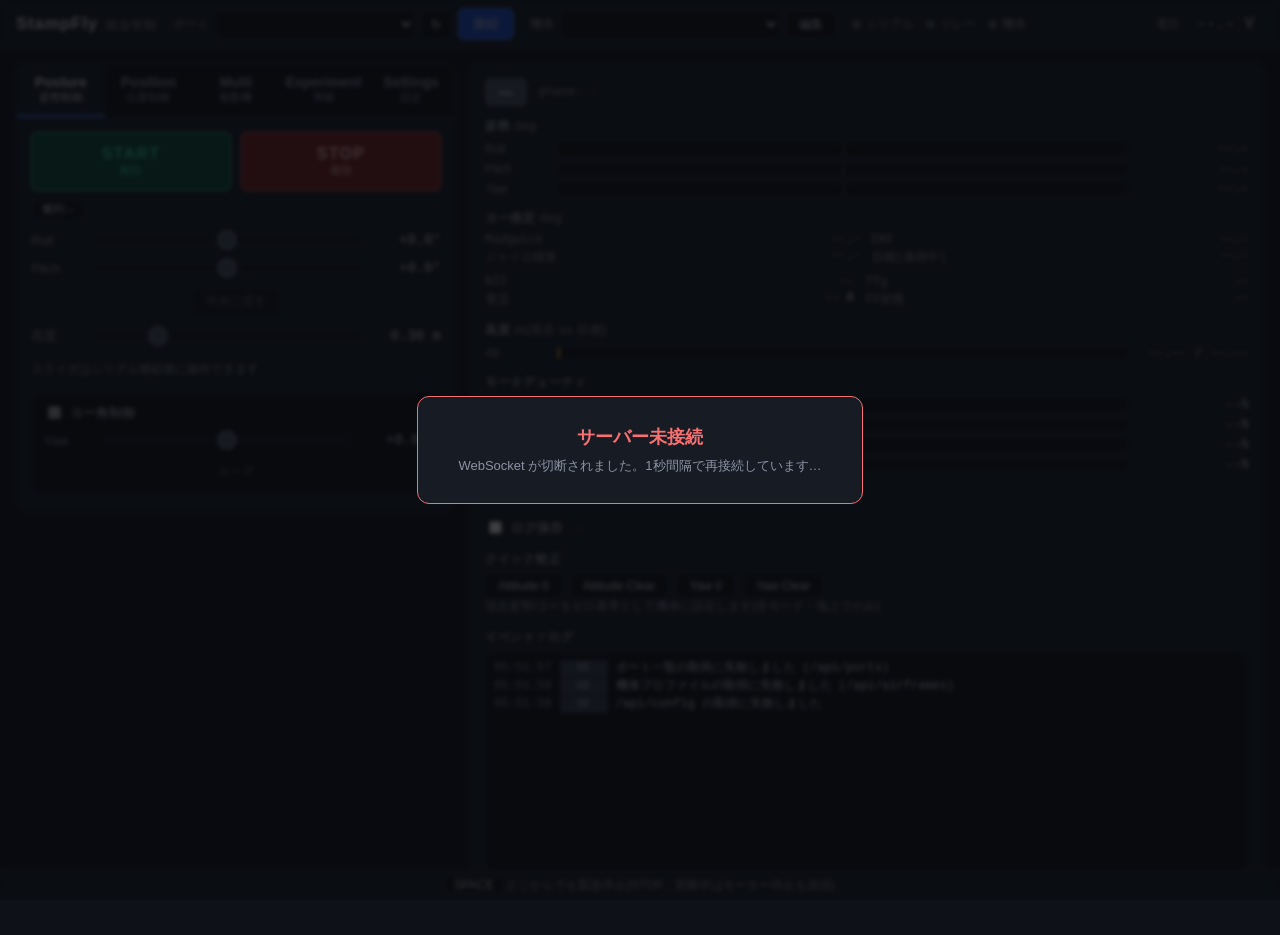
==== commit 7835246d: "飛行経路の追加と調整" ====
--- a/pc_server/static/index.html
+++ b/pc_server/static/index.html
@@ -122,6 +122,8 @@
           <select id="trajSelect">
             <option value="hover">ホバリング(固定目標)</option>
             <option value="circle">円軌道</option>
+            <option value="shuttle">直線往復(シャトル)</option>
+            <option value="sequence">評価シーケンス</option>
           </select>
           <span id="trajStatus" class="badge b-ok hidden">円軌道 実行中</span>
         </div>
@@ -148,6 +150,53 @@
             <button id="btnCircleStart" class="btn btn-small btn-primary">円軌道開始</button>
             <button id="btnCircleStop" class="btn btn-small" disabled>停止(ホバ復帰)</button>
           </div>
+        </div>
+        <div id="shuttleParams" class="circle-params hidden">
+          <div class="target-row">
+            <label>方向
+              <select id="shuttleAxisMode">
+                <option value="x">X軸(0°)</option>
+                <option value="y">Y軸(90°)</option>
+                <option value="custom">角度指定</option>
+              </select>
+            </label>
+            <label>角度<input type="number" id="shuttleAxisDeg" step="5" min="-180" max="180" value="0" disabled><span class="unit">deg</span></label>
+          </div>
+          <div class="target-row">
+            <label>中心 X<input type="number" id="shuttleCx" step="0.05" value="0.00"><span class="unit">m</span></label>
+            <label>中心 Y<input type="number" id="shuttleCy" step="0.05" value="0.00"><span class="unit">m</span></label>
+            <label>振幅<input type="number" id="shuttleAmp" step="0.05" min="0.05" max="0.5" value="0.30"><span class="unit">m</span></label>
+          </div>
+          <div class="target-row">
+            <label>周期<input type="number" id="shuttlePeriod" step="1" min="3" max="120" value="8"><span class="unit">s</span></label>
+            <label>サイクル数<input type="number" id="shuttleCycles" step="1" min="0" value="0"><span class="unit">回(0=連続)</span></label>
+            <label>高度<input type="number" id="shuttleAlt" step="0.05" min="0.1" max="1.0" value="0.30"><span class="unit">m</span></label>
+          </div>
+          <div class="preset-row">
+            <button id="btnShuttleStart" class="btn btn-small btn-primary">往復軌道開始</button>
+            <button id="btnShuttleStop" class="btn btn-small" disabled>停止(ホバ復帰)</button>
+          </div>
+        </div>
+        <!-- v2: 評価シーケンス(control.json trajectory.sequences のプリセットを1操作で実行) -->
+        <div id="sequenceParams" class="circle-params hidden">
+          <div class="target-row">
+            <label>プリセット
+              <select id="seqPresetSelect"></select>
+            </label>
+            <label>高度<input type="number" id="seqAlt" step="0.05" min="0.1" max="1.0" value="0.30"><span class="unit">m</span></label>
+          </div>
+          <div class="target-row">
+            <label>このセグメントから開始
+              <select id="seqStartIndex"></select>
+            </label>
+          </div>
+          <div id="seqSegList" class="seq-seg-list"></div>
+          <div id="seqTotal" class="seq-total mono"></div>
+          <div class="preset-row">
+            <button id="btnTrajSeqStart" class="btn btn-small btn-primary">シーケンス開始</button>
+            <button id="btnTrajSeqStop" class="btn btn-small" disabled>停止(ホバ復帰)</button>
+          </div>
+          <div id="seqProgress" class="seq-progress mono hidden"></div>
         </div>
       </div>
 
--- a/pc_server/static/style.css
+++ b/pc_server/static/style.css
@@ -716,6 +716,29 @@
 .circle-params .target-row { margin-bottom: 0; }
 .circle-params input[type="number"] { width: 70px; }
 
+/* 評価シーケンス: セグメント一覧+進行表示 */
+.seq-seg-list {
+  display: flex;
+  flex-direction: column;
+  gap: 2px;
+  font-size: 12px;
+}
+.seq-seg-row {
+  display: flex;
+  gap: 8px;
+  padding: 2px 6px;
+  border-radius: 4px;
+}
+.seq-seg-row .seq-seg-no { width: 1.5em; text-align: right; color: var(--text-dim); }
+.seq-seg-row .seq-seg-label { flex: 1; }
+.seq-seg-row .seq-seg-est { color: var(--text-dim); }
+.seq-seg-row.skipped { opacity: 0.45; }
+.seq-seg-row.running {
+  background: var(--bg-inset);
+  outline: 1px solid var(--accent);
+}
+.seq-total, .seq-progress { font-size: 12px; color: var(--text-dim); }
+
 /* ===================== v2: ヨー推定モニタ(key-value グリッド) ===================== */
 .kv-list {
   display: grid;
